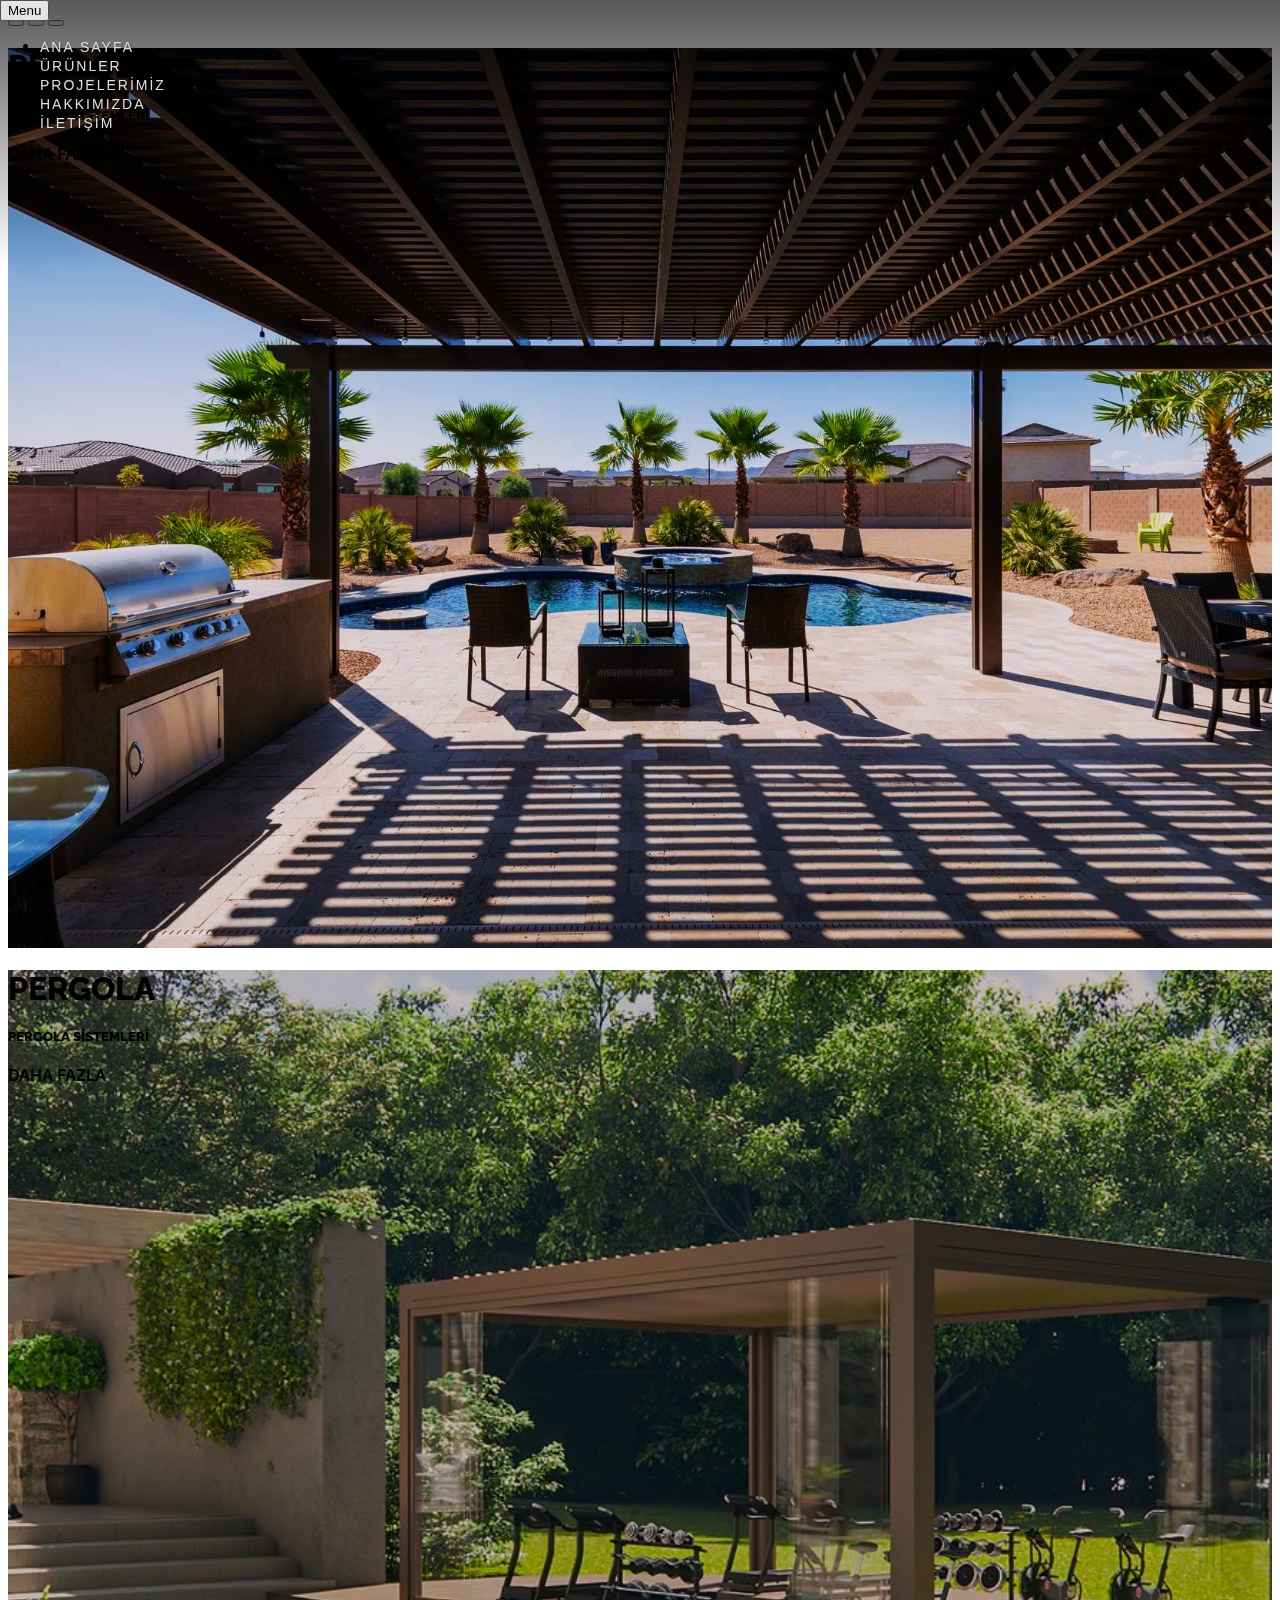
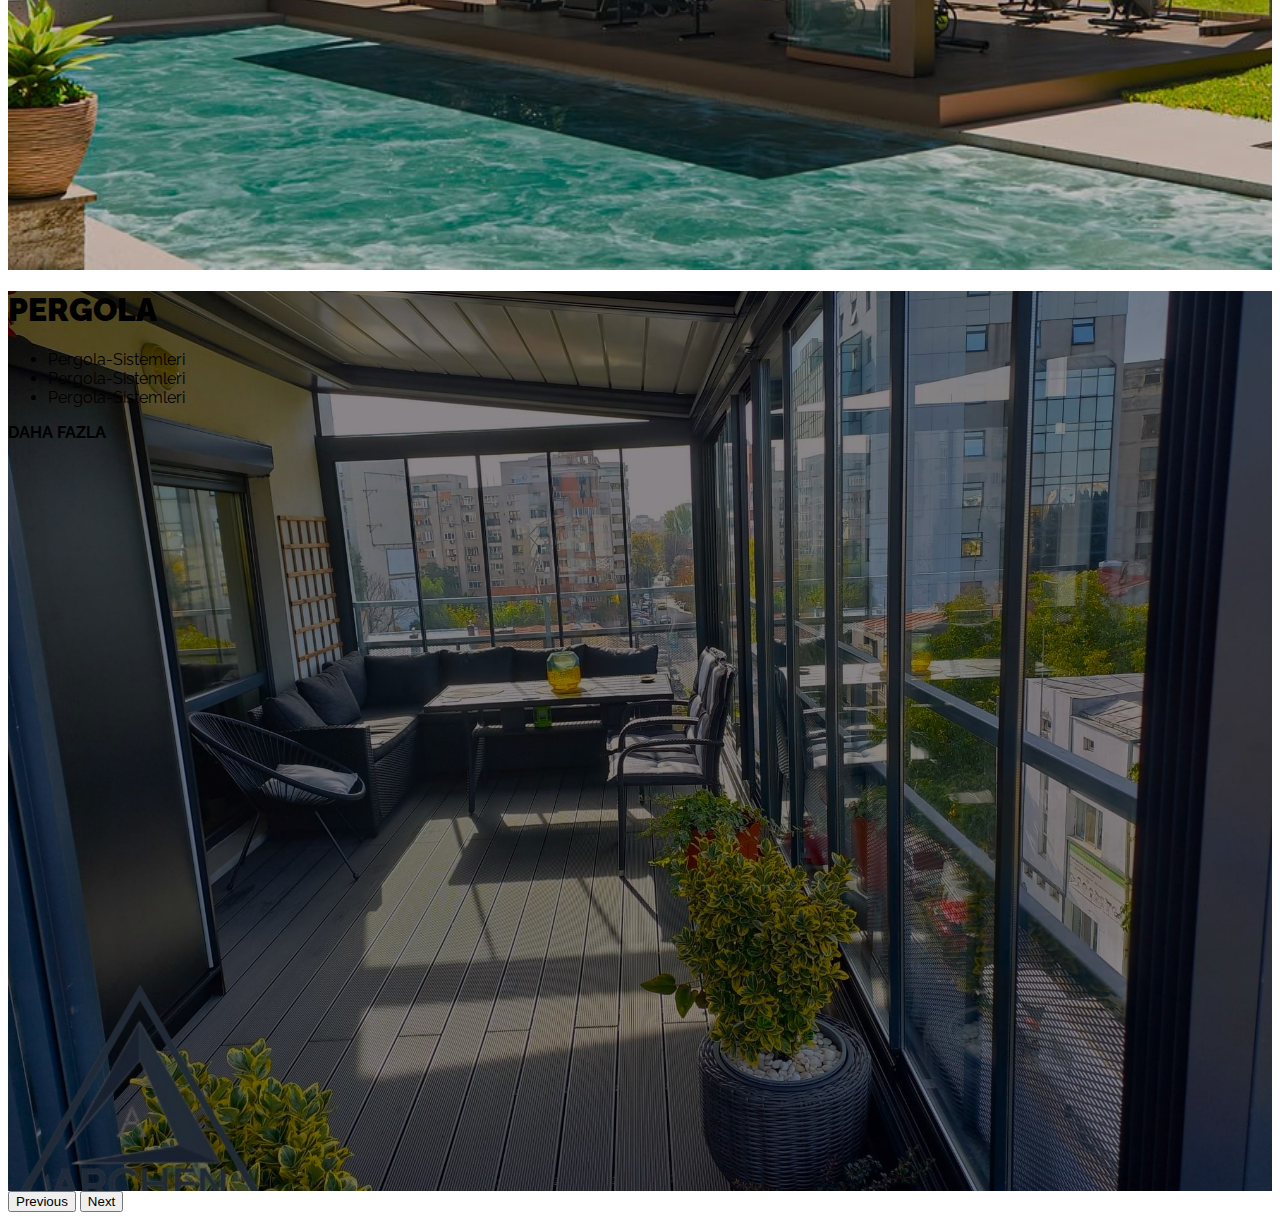
==== index.html @ e23e7782 "Add files via upload" ====
<!doctype html>
<html lang="tr">

<head>
  <meta charset="utf-8">
  <meta name="viewport" content="width=device-width, initial-scale=1">
  <title>Archen Shading</title>
  <link href="https://cdn.jsdelivr.net/npm/bootstrap@5.3.1/dist/css/bootstrap.min.css" rel="stylesheet"
    integrity="sha384-4bw+/aepP/YC94hEpVNVgiZdgIC5+VKNBQNGCHeKRQN+PtmoHDEXuppvnDJzQIu9" crossorigin="anonymous">
  <link rel="stylesheet" href="style.css">
  <link rel="preconnect" href="https://fonts.googleapis.com">
  <link rel="preconnect" href="https://fonts.gstatic.com" crossorigin>
  <link href="https://fonts.googleapis.com/css2?family=Merriweather:wght@300;700&family=Raleway:wght@300&display=swap"
    rel="stylesheet">
  <link rel="stylesheet" href="https://cdnjs.cloudflare.com/ajax/libs/font-awesome/6.4.2/css/all.min.css"
    integrity="sha512-z3gLpd7yknf1YoNbCzqRKc4qyor8gaKU1qmn+CShxbuBusANI9QpRohGBreCFkKxLhei6S9CQXFEbbKuqLg0DA=="
    crossorigin="anonymous" referrerpolicy="no-referrer" />

</head>

<body>
  <nav class="navbar fixed-top ">


    <div id="mainNavigation">
      <div class="navbar-expand-lg">
        <div class="navbar-dark text-center my-2">
          <button class="navbar-toggler w-75" type="button" data-bs-toggle="collapse"
            data-bs-target="#navbarNavDropdown" aria-controls="navbarNavDropdown" aria-expanded="false"
            aria-label="Toggle navigation">
            <span class="navbar-toggler-icon"></span> <span class="align-middle">Menu</span>
          </button>
        </div>
        <div class="text-center mt-3 collapse navbar-collapse" id="navbarNavDropdown">
          <ul class="navbar-nav mx-auto mt-3" id="navbar-nav">
            <li id="nav-item" class="nav-item">
              <a class="nav-link active text-white text-uppercase" aria-current="page" href="#">Ana Sayfa</a>
            </li>
            <li id="nav-item" class="nav-item">
              <a class="nav-link" href="urunler.html">Ürünler</a>
            </li>
            <li id="nav-item" class="nav-item">
              <a class="nav-link" href="projelerimiz.html">Projelerimiz</a>
            </li>
            <li id="nav-item" class="nav-item">
              <a class="nav-link" href="hakkimizda.html">Hakkımızda</a>
            </li>
            <li id="nav-item" class="nav-item">
              <a class="nav-link" href="iletisim.html">İletişim</a>
            </li>

          </ul>
        </div>
      </div>
    </div>
  </nav>



  <div id="carouselExampleCaptions" class="carousel slide">
    <div class="carousel-indicators">
      <button type="button" data-bs-target="#carouselExampleCaptions" data-bs-slide-to="0" class="active"
        aria-current="true" aria-label="Slide 1"></button>
      <button type="button" data-bs-target="#carouselExampleCaptions" data-bs-slide-to="1"
        aria-label="Slide 2"></button>
      <button type="button" data-bs-target="#carouselExampleCaptions" data-bs-slide-to="2"
        aria-label="Slide 3"></button>
    </div>
    <div class="carousel-inner">
      <div class="carousel-item carousel-image bg-image-1 active">
        <div class="d-flex justify-content-center align-items-center h-100">
          <div class="text-white text-center">
            <h1 class="mb-3" style="font-weight: 800;">PERGOLA</h1>
            <h5 class="mb-4" style="font-weight: 800;">PERGOLA SİSTEMLERİ</h5>
            <a class="btn btn-outline-light btn-lg m-2" href="projelerimiz.html" role="button" rel="nofollow"
              target="_blank" style="font-weight: 700;">DAHA FAZLA</a>
          </div>
        </div>
      </div>

      <div class="carousel-item carousel-image bg-image-2">
        <div class="d-flex justify-content-center align-items-center h-100">
          <div class="text-white text-center">
            <h1 class="mb-3" style="font-weight: 800;">PERGOLA</h1>
            <h5 class="mb-4" style="font-weight: 800;">PERGOLA SİSTEMLERİ</h5>
            <a class="btn btn-outline-light btn-lg m-2" href="projelerimiz.html" role="button" rel="nofollow"
              target="_blank" style="font-weight: 700;">DAHA FAZLA</a>
          </div>
        </div>
      </div>

      <div class="carousel-item carousel-image bg-image-3">
        <div class="d-flex justify-content-center align-items-center h-100">
          <div class="text-white text-center">
            <h1 class="mb-3" style="font-weight: 900;">PERGOLA</h1>
            <ul class="mb-4">
              <li>Pergola-Sistemleri</li>
              <li>Pergola-Sistemleri</li>
              <li>Pergola-Sistemleri</li>
            </ul>
            <a class="btn btn-outline-light btn-lg m-2" href="projelerimiz.html" role="button" rel="nofollow"
              target="_blank" style="font-weight: 700;">DAHA FAZLA</a>
          </div>
        </div>
      </div>
    </div>
    <button class="carousel-control-prev" type="button" data-bs-target="#carouselExampleCaptions" data-bs-slide="prev">
      <span class="carousel-control-prev-icon" aria-hidden="true"></span>
      <span class="visually-hidden">Previous</span>
    </button>
    <button class="carousel-control-next" type="button" data-bs-target="#carouselExampleCaptions" data-bs-slide="next">
      <span class="carousel-control-next-icon" aria-hidden="true"></span>
      <span class="visually-hidden">Next</span>
    </button>
  </div>
  <script src="https://cdn.jsdelivr.net/npm/bootstrap@5.3.1/dist/js/bootstrap.bundle.min.js"
    integrity="sha384-HwwvtgBNo3bZJJLYd8oVXjrBZt8cqVSpeBNS5n7C8IVInixGAoxmnlMuBnhbgrkm"
    crossorigin="anonymous"></script>
</body>

</html>
---- style.css ----
.bg-image-1 {
  background-image: url(img/laguna.jpg);

}

.bg-image-2 {
  background-image: url(img/Mossi-3-1.jpg);

}

.bg-image-3 {
  background-image: url(img/323289207_913082583026233_4779125714751707435_n.jpg);

}

.carousel-caption {

  font-weight: bolder;

}

.card>img:hover {
  opacity: 0.8;
  transition: 0.3s;
}

.iletisim-form{
  background-color: #c0c0c0;
  
}

#contact-form .form-control{

  border: 1px solid black;
  border-radius: 0;
}

.carousel-image {

  height: 100vh;
  background-position: center;
  background-repeat: no-repeat;
  background-size: cover;
}

body {
  font-family: 'Raleway', sans-serif;
  
}





.hizmet-card>a:hover {
  opacity: 0.8;
  transition: 0.5s;
}


a {
  color: #000;
}

a:link {
  text-decoration: none;
}

#mainNavigation a {
  font-family: 'Cabin', sans-serif;
  font-size: 14px;
  text-transform: uppercase;
  letter-spacing: 2px;
  text-shadow: 1px 1px 2px rgba(0, 0, 0, 0.4)
}




a.dropdown-item:hover {
  color: #03727d !important
}

#nav-item a {
  color: #dfdfdf;
}

#nav-item a:hover {
  color: #fff
}

#nav-item {
  min-width: 12vw;
}

#mainNavigation {
  position: fixed;
  top: 0;
  left: 0;
  width: 100%;
  z-index: 123;
  padding-bottom: 120px;

  background: -moz-linear-gradient(top, rgba(0, 0, 0, 0.65) 0%, rgba(0, 0, 0, 0) 100%);
  background: -webkit-linear-gradient(top, rgba(0, 0, 0, 0.65) 0%, rgba(0, 0, 0, 0) 100%);
  background: linear-gradient(to bottom, rgba(0, 0, 0, 0.65) 0%, rgba(0, 0, 0, 0) 100%);
  filter: progid:DXImageTransform.Microsoft.gradient(startColorstr='#a6000000', endColorstr='#00000000', GradientType=0);
}

#navbarNavDropdown.collapsing #navbar-nav,
#navbarNavDropdown.show #navbar-nav {
  background: #999999;
  padding: 12px;
}
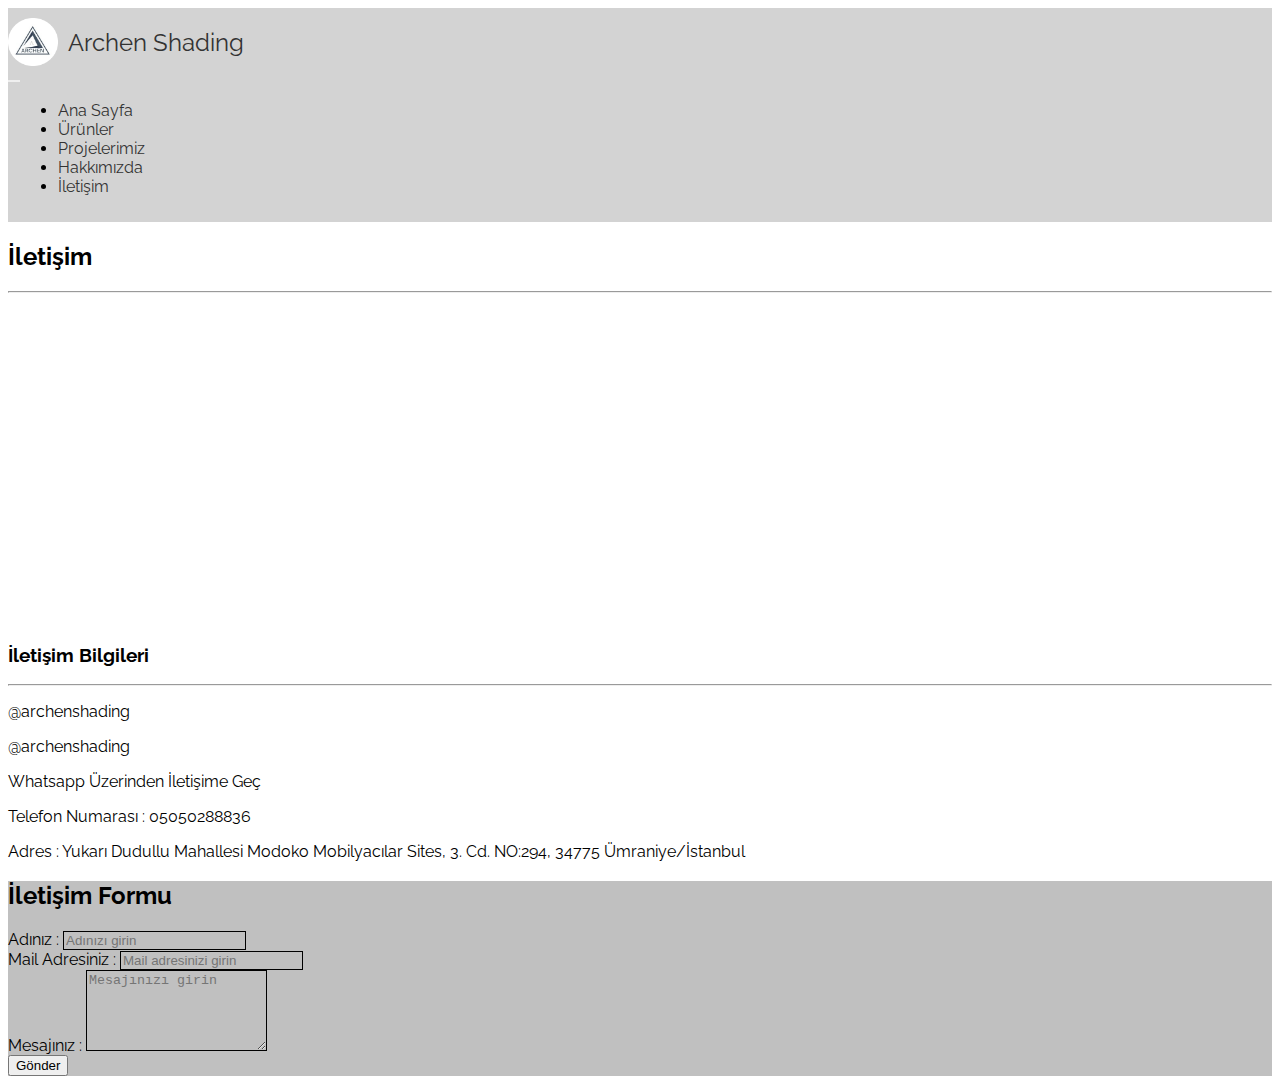
==== commit 032ebcaa: "Update index.html" ====
--- a/index.html
+++ b/index.html
@@ -1,13 +1,13 @@
-<!doctype html>
-<html lang="tr">
+<!DOCTYPE html>
+<html lang="en">
 
 <head>
-  <meta charset="utf-8">
-  <meta name="viewport" content="width=device-width, initial-scale=1">
-  <title>Archen Shading</title>
+  <meta charset="UTF-8">
+  <meta name="viewport" content="width=device-width, initial-scale=1.0">
+  <title>Archen Shading | İletişim</title>
+  <link rel="stylesheet" href="style.css">
   <link href="https://cdn.jsdelivr.net/npm/bootstrap@5.3.1/dist/css/bootstrap.min.css" rel="stylesheet"
     integrity="sha384-4bw+/aepP/YC94hEpVNVgiZdgIC5+VKNBQNGCHeKRQN+PtmoHDEXuppvnDJzQIu9" crossorigin="anonymous">
-  <link rel="stylesheet" href="style.css">
   <link rel="preconnect" href="https://fonts.googleapis.com">
   <link rel="preconnect" href="https://fonts.gstatic.com" crossorigin>
   <link href="https://fonts.googleapis.com/css2?family=Merriweather:wght@300;700&family=Raleway:wght@300&display=swap"
@@ -15,107 +15,213 @@
   <link rel="stylesheet" href="https://cdnjs.cloudflare.com/ajax/libs/font-awesome/6.4.2/css/all.min.css"
     integrity="sha512-z3gLpd7yknf1YoNbCzqRKc4qyor8gaKU1qmn+CShxbuBusANI9QpRohGBreCFkKxLhei6S9CQXFEbbKuqLg0DA=="
     crossorigin="anonymous" referrerpolicy="no-referrer" />
+  <style>
+    .navbar {
+      background-color: #d3d3d3;
+      padding: 10px 0;
+      display: flex;
+      justify-content: space-between;
+      align-items: center;
+    }
+
+    .navbar-brand {
+      color: #333;
+      font-size: 24px;
+      display: flex;
+      align-items: center;
+    }
+
+    .navbar-brand img {
+      margin-right: 10px;
+    }
+
+    .navbar-nav .nav-item {
+      margin: 0 10px;
+
+    }
+
+    .navbar-nav .nav-link {
+      color: #333;
+      position: relative;
+      transition: color 0.3s;
+      pointer-events: auto;
+
+
+    }
+
+    .navbar-nav .nav-item.dropdown:hover .dropdown-menu {
+      display: block;
+    }
+
+    .navbar-nav .nav-link::before {
+      content: "";
+      position: absolute;
+      width: 100%;
+      height: 2px;
+      bottom: -2px;
+      background-color: #d9534f;
+      transform: scaleX(0);
+      transition: transform 0.3s;
+    }
+
+    .navbar-nav .nav-link:hover::before,
+    .navbar-nav .nav-item.dropdown.show .nav-link::before {
+      transform: scaleX(1);
+    }
+
+    .navbar-toggler {
+      border: none;
+    }
+
+    .navbar-nav .nav-item.dropdown .dropdown-menu {
+      display: none;
+    }
+
+    .navbar-nav .nav-link.dropdown-toggle:hover {
+      background-color: transparent;
+    }
+
+    .navbar-nav .nav-link.dropdown-toggle:focus {
+      background-color: transparent;
+    }
+
+    a {
+      color: #000;
+    }
+  </style>
 
 </head>
 
 <body>
-  <nav class="navbar fixed-top ">
-
-
-    <div id="mainNavigation">
-      <div class="navbar-expand-lg">
-        <div class="navbar-dark text-center my-2">
-          <button class="navbar-toggler w-75" type="button" data-bs-toggle="collapse"
-            data-bs-target="#navbarNavDropdown" aria-controls="navbarNavDropdown" aria-expanded="false"
-            aria-label="Toggle navigation">
-            <span class="navbar-toggler-icon"></span> <span class="align-middle">Menu</span>
-          </button>
-        </div>
-        <div class="text-center mt-3 collapse navbar-collapse" id="navbarNavDropdown">
-          <ul class="navbar-nav mx-auto mt-3" id="navbar-nav">
-            <li id="nav-item" class="nav-item">
-              <a class="nav-link active text-white text-uppercase" aria-current="page" href="#">Ana Sayfa</a>
-            </li>
-            <li id="nav-item" class="nav-item">
-              <a class="nav-link" href="urunler.html">Ürünler</a>
-            </li>
-            <li id="nav-item" class="nav-item">
-              <a class="nav-link" href="projelerimiz.html">Projelerimiz</a>
-            </li>
-            <li id="nav-item" class="nav-item">
-              <a class="nav-link" href="hakkimizda.html">Hakkımızda</a>
-            </li>
-            <li id="nav-item" class="nav-item">
-              <a class="nav-link" href="iletisim.html">İletişim</a>
-            </li>
-
-          </ul>
-        </div>
+  <nav class="navbar navbar-expand-lg">
+    <div class="container-fluid">
+      <a class="navbar-brand" href="#">
+        <img src="img/logo.jpg" alt="" width="50" height="48" class="d-inline-block align-text-top">
+        Archen Shading
+      </a>
+      <button class="navbar-toggler" type="button" data-bs-toggle="collapse" data-bs-target="#navbarNavDropdown"
+        aria-controls="navbarNavDropdown" aria-expanded="false" aria-label="Toggle navigation">
+        <span class="navbar-toggler-icon"></span>
+      </button>
+      <div class="collapse navbar-collapse" id="navbarNavDropdown">
+        <ul class="navbar-nav">
+          <li class="nav-item">
+            <a class="nav-link active" aria-current="page" href="index.html">Ana Sayfa</a>
+          </li>
+          <li class="nav-item dropdown">
+            <a class="nav-link active dropdown-toggle" href="urunler.html" id="navbarDropdownMenuLink" role="button"
+              aria-haspopup="true" aria-expanded="false">
+              Ürünler
+            </a>
+            <div class="dropdown-menu row" aria-labelledby="navbarDropdownMenuLink">
+              <div class="col">
+                <a class="dropdown-item" href="urunler.html#one">Bioklimatik</a>
+                <a class="dropdown-item" href="urunler.html#two">Pergola</a>
+                <a class="dropdown-item" href="urunler.html#tree">Cam Tavan</a>
+                <a class="dropdown-item" href="urunler.html#four">Havuz Kapama</a>
+              </div>
+              <div class="col">
+                <a class="dropdown-item" href="urunler.html#five">Motorlu Perde Sistemleri</a>
+                <a class="dropdown-item" href="urunler.html#six">Giyotin Cam Sistemleri</a>
+                <a class="dropdown-item" href="urunler.html#seven">Cam Balkon Sistemleri</a>
+                <a class="dropdown-item" href="urunler.html#eight">Ekstra Ürünler</a>
+              </div>
+            </div>
+          </li>
+          <li class="nav-item">
+            <a class="nav-link active" href="projelerimiz.html">Projelerimiz</a>
+          </li>
+          <li class="nav-item">
+            <a class="nav-link active" href="hakkimizda.html">Hakkımızda</a>
+          </li>
+          <li class="nav-item">
+            <a class="nav-link active" href="#">İletişim</a>
+          </li>
+        </ul>
       </div>
     </div>
   </nav>
 
 
 
-  <div id="carouselExampleCaptions" class="carousel slide">
-    <div class="carousel-indicators">
-      <button type="button" data-bs-target="#carouselExampleCaptions" data-bs-slide-to="0" class="active"
-        aria-current="true" aria-label="Slide 1"></button>
-      <button type="button" data-bs-target="#carouselExampleCaptions" data-bs-slide-to="1"
-        aria-label="Slide 2"></button>
-      <button type="button" data-bs-target="#carouselExampleCaptions" data-bs-slide-to="2"
-        aria-label="Slide 3"></button>
-    </div>
-    <div class="carousel-inner">
-      <div class="carousel-item carousel-image bg-image-1 active">
-        <div class="d-flex justify-content-center align-items-center h-100">
-          <div class="text-white text-center">
-            <h1 class="mb-3" style="font-weight: 800;">PERGOLA</h1>
-            <h5 class="mb-4" style="font-weight: 800;">PERGOLA SİSTEMLERİ</h5>
-            <a class="btn btn-outline-light btn-lg m-2" href="projelerimiz.html" role="button" rel="nofollow"
-              target="_blank" style="font-weight: 700;">DAHA FAZLA</a>
-          </div>
+  <section class="p-5 text-center iletisim">
+    <div class="container">
+      <h2 class="mb-5 mt-3 font-weight-bold"><i class="fa-solid fa-address-card"></i> İletişim</h2>
+      <hr>
+
+      <div class="row">
+        <div class="col-lg-8">
+          <iframe
+            src="https://www.google.com/maps/embed?pb=!1m14!1m8!1m3!1d14425.080657115623!2d29.1597043281404!3d41.010310539800784!3m2!1i1024!2i768!4f13.1!3m3!1m2!1s0x14cacf3a0e5824cf%3A0x7228702d4fa3a42f!2zQVJDSEVOIE3EsE1BUkxJSyBEQU5JxZ5NQU5MSUsgU0FOLiBUxLBDLiBMVEQuIMWeVMSwLg!5e0!3m2!1str!2str!4v1692710205431!5m2!1str!2str"
+            width="100%" height="320" frameborder="0" style="border:0" allowfullscreen></iframe>
+        </div>
+
+
+        <div class="col">
+          <h3>İletişim Bilgileri</h3>
+
+          <hr>
+
+          <p><a href="https://www.instagram.com/archenshading/" target="_blank"><i class="fa-brands fa-instagram"></i>
+              @archenshading</a></p>
+
+          <p><a href="https://www.facebook.com/archenshading/" target="_blank"><i class="fa-brands fa-facebook"></i>
+              @archenshading</a></p>
+
+          <p><a href="https://wa.me/905050288836?text=Merhaba,%20web%20sitenizden%20ulaşıyorum%20" target="_blank"><i
+                class="fa-brands fa-whatsapp"></i> Whatsapp Üzerinden İletişime Geç</a>
+          </p>
+
+          <p><i class="fa-solid fa-phone"></i> <a href="#">Telefon Numarası : 05050288836 </a></p>
+
+          <p><i class="fa-solid fa-location-dot"></i> Adres : Yukarı Dudullu Mahallesi Modoko Mobilyacılar
+            Sites, 3.
+            Cd.
+            NO:294, 34775 Ümraniye/İstanbul
+          </p>
         </div>
       </div>
 
-      <div class="carousel-item carousel-image bg-image-2">
-        <div class="d-flex justify-content-center align-items-center h-100">
-          <div class="text-white text-center">
-            <h1 class="mb-3" style="font-weight: 800;">PERGOLA</h1>
-            <h5 class="mb-4" style="font-weight: 800;">PERGOLA SİSTEMLERİ</h5>
-            <a class="btn btn-outline-light btn-lg m-2" href="projelerimiz.html" role="button" rel="nofollow"
-              target="_blank" style="font-weight: 700;">DAHA FAZLA</a>
+
+    </div>
+
+  </section>
+  <section class="text-center iletisim-form mt-2">
+    <div class="container ml-5 d-flex justify-content-center align-items-center h-100">
+      <div class="col-lg-6 p-3">
+        <h2 class="mt-3 font-weight-bold">İletişim Formu</h2>
+        <form id="contact-form">
+          <div class="mb-3">
+            <label for="name" class="form-label">Adınız : </label>
+            <input type="text" class="form-control" id="name" name="from_name" placeholder="Adınızı girin"
+              style="background-color: #c0c0c0;">
           </div>
-        </div>
-      </div>
-
-      <div class="carousel-item carousel-image bg-image-3">
-        <div class="d-flex justify-content-center align-items-center h-100">
-          <div class="text-white text-center">
-            <h1 class="mb-3" style="font-weight: 900;">PERGOLA</h1>
-            <ul class="mb-4">
-              <li>Pergola-Sistemleri</li>
-              <li>Pergola-Sistemleri</li>
-              <li>Pergola-Sistemleri</li>
-            </ul>
-            <a class="btn btn-outline-light btn-lg m-2" href="projelerimiz.html" role="button" rel="nofollow"
-              target="_blank" style="font-weight: 700;">DAHA FAZLA</a>
+          <div class="mb-3">
+            <label for="email" class="form-label">Mail Adresiniz :</label>
+            <input type="email" class="form-control" id="email" name="from_email" placeholder="Mail adresinizi girin"
+              style="background-color: #c0c0c0;">
           </div>
-        </div>
+          <div class="mb-3">
+            <label for="message" class="form-label">Mesajınız : </label>
+            <textarea class="form-control" id="message" name="message" rows="5" placeholder="Mesajınızı girin"
+              style="background-color: #c0c0c0;"></textarea>
+          </div>
+          <button class="btn btn-dark" type="submit">Gönder</button>
+        </form>
       </div>
     </div>
-    <button class="carousel-control-prev" type="button" data-bs-target="#carouselExampleCaptions" data-bs-slide="prev">
-      <span class="carousel-control-prev-icon" aria-hidden="true"></span>
-      <span class="visually-hidden">Previous</span>
-    </button>
-    <button class="carousel-control-next" type="button" data-bs-target="#carouselExampleCaptions" data-bs-slide="next">
-      <span class="carousel-control-next-icon" aria-hidden="true"></span>
-      <span class="visually-hidden">Next</span>
-    </button>
-  </div>
+  </section>
+
+  <script src="https://cdn.emailjs.com/dist/email.min.js"></script>
+  <script src="index.js"></script>
+
+
+
+
   <script src="https://cdn.jsdelivr.net/npm/bootstrap@5.3.1/dist/js/bootstrap.bundle.min.js"
-    integrity="sha384-HwwvtgBNo3bZJJLYd8oVXjrBZt8cqVSpeBNS5n7C8IVInixGAoxmnlMuBnhbgrkm"
-    crossorigin="anonymous"></script>
+    integrity="sha384-HwwvtgBNo3bZJJLYd8oVXjrBZt8cqVSpeBNS5n7C8IVInixGAoxmnlMuBnhbgrkm" crossorigin="anonymous">
+    </script>
+
 </body>
 
-</html>+</html>
--- a/style.css
+++ b/style.css
@@ -12,6 +12,8 @@
   background-image: url(img/323289207_913082583026233_4779125714751707435_n.jpg);
 
 }
+
+ 
 
 .carousel-caption {
 
@@ -111,4 +113,4 @@
 #navbarNavDropdown.show #navbar-nav {
   background: #999999;
   padding: 12px;
-}+}
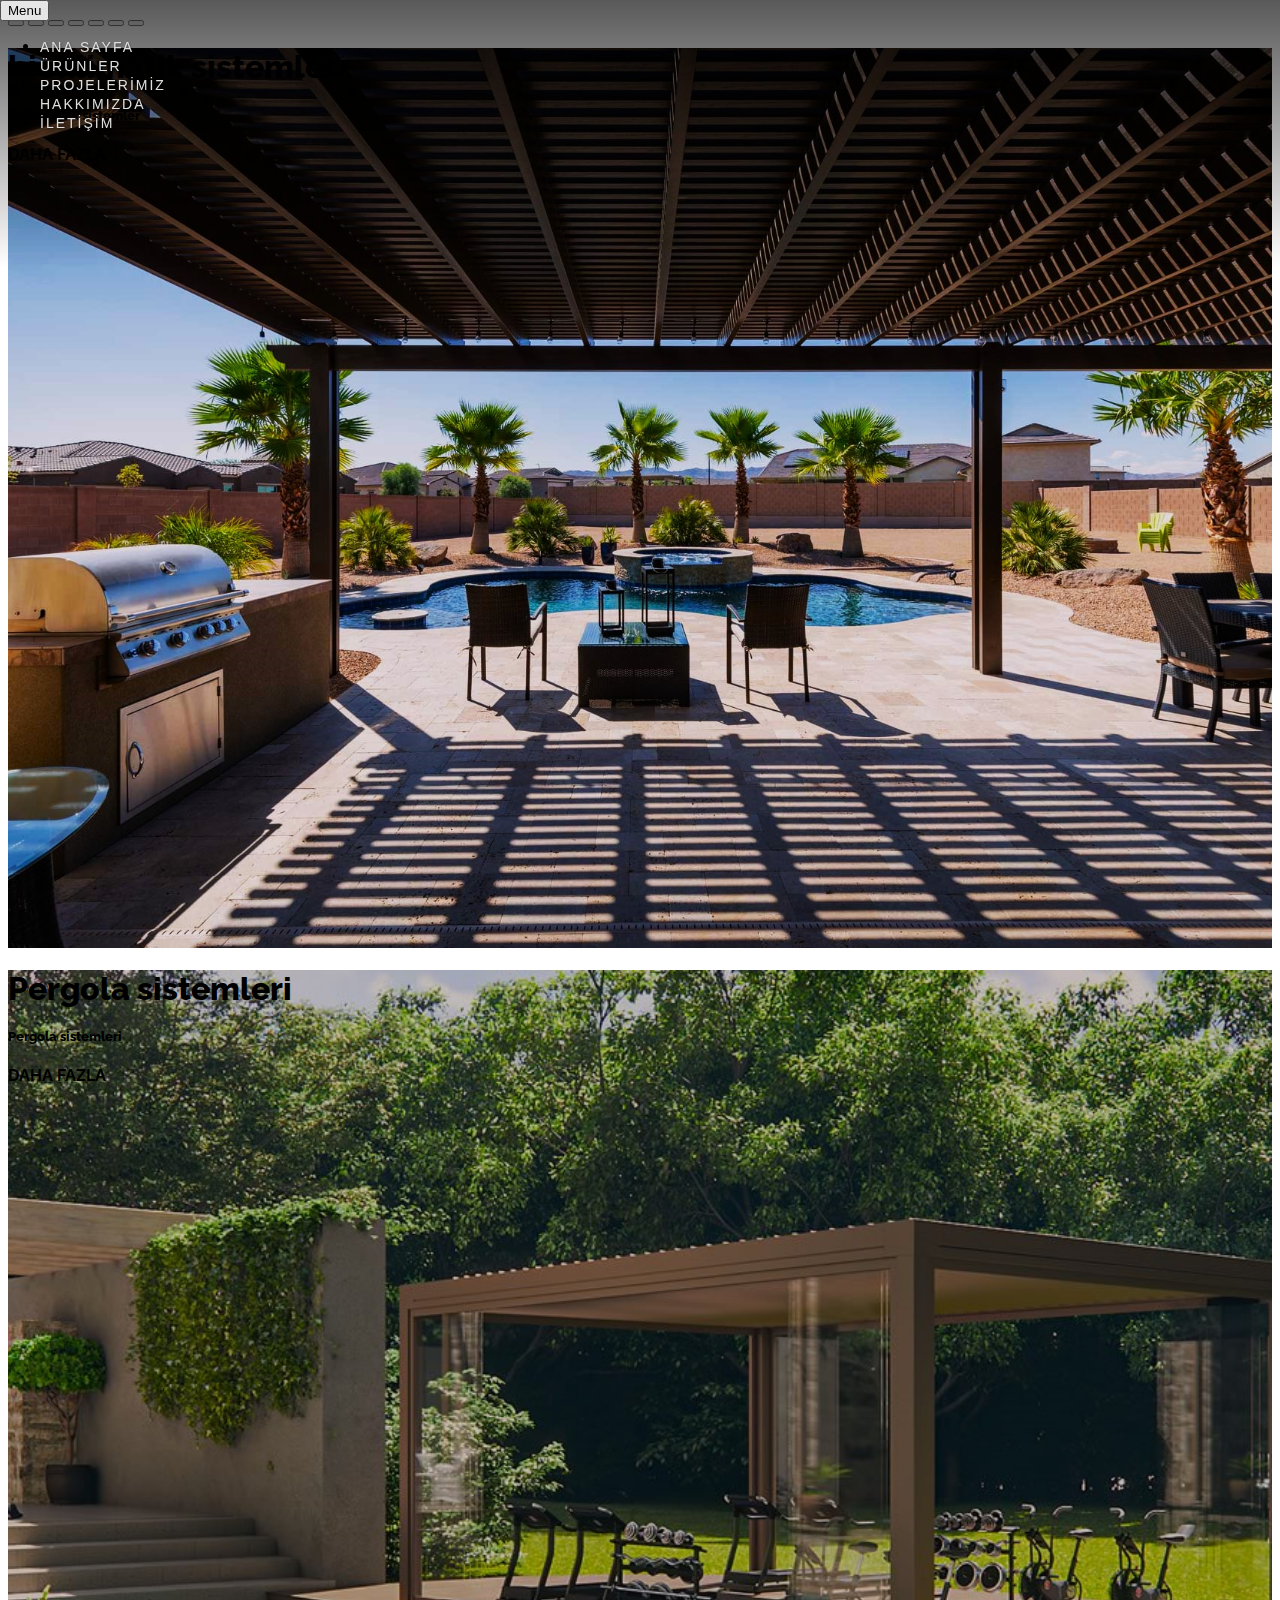
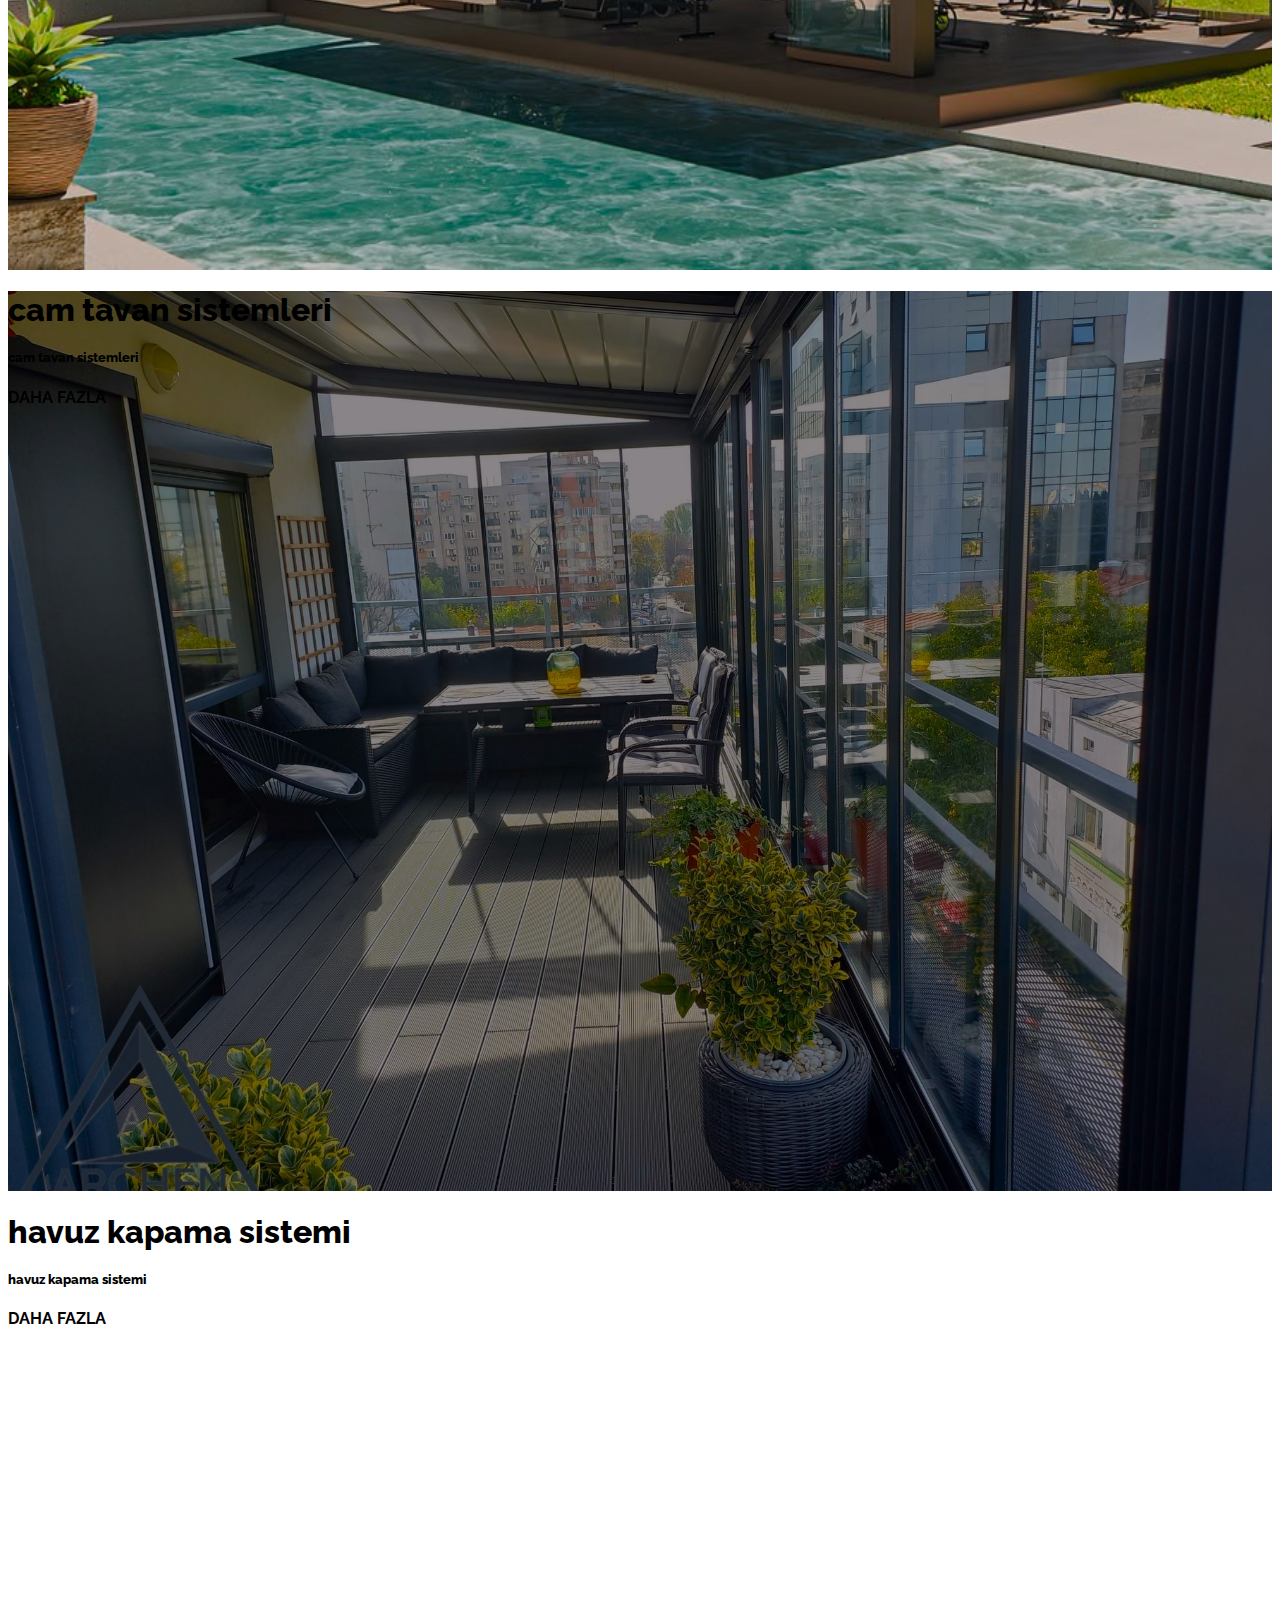
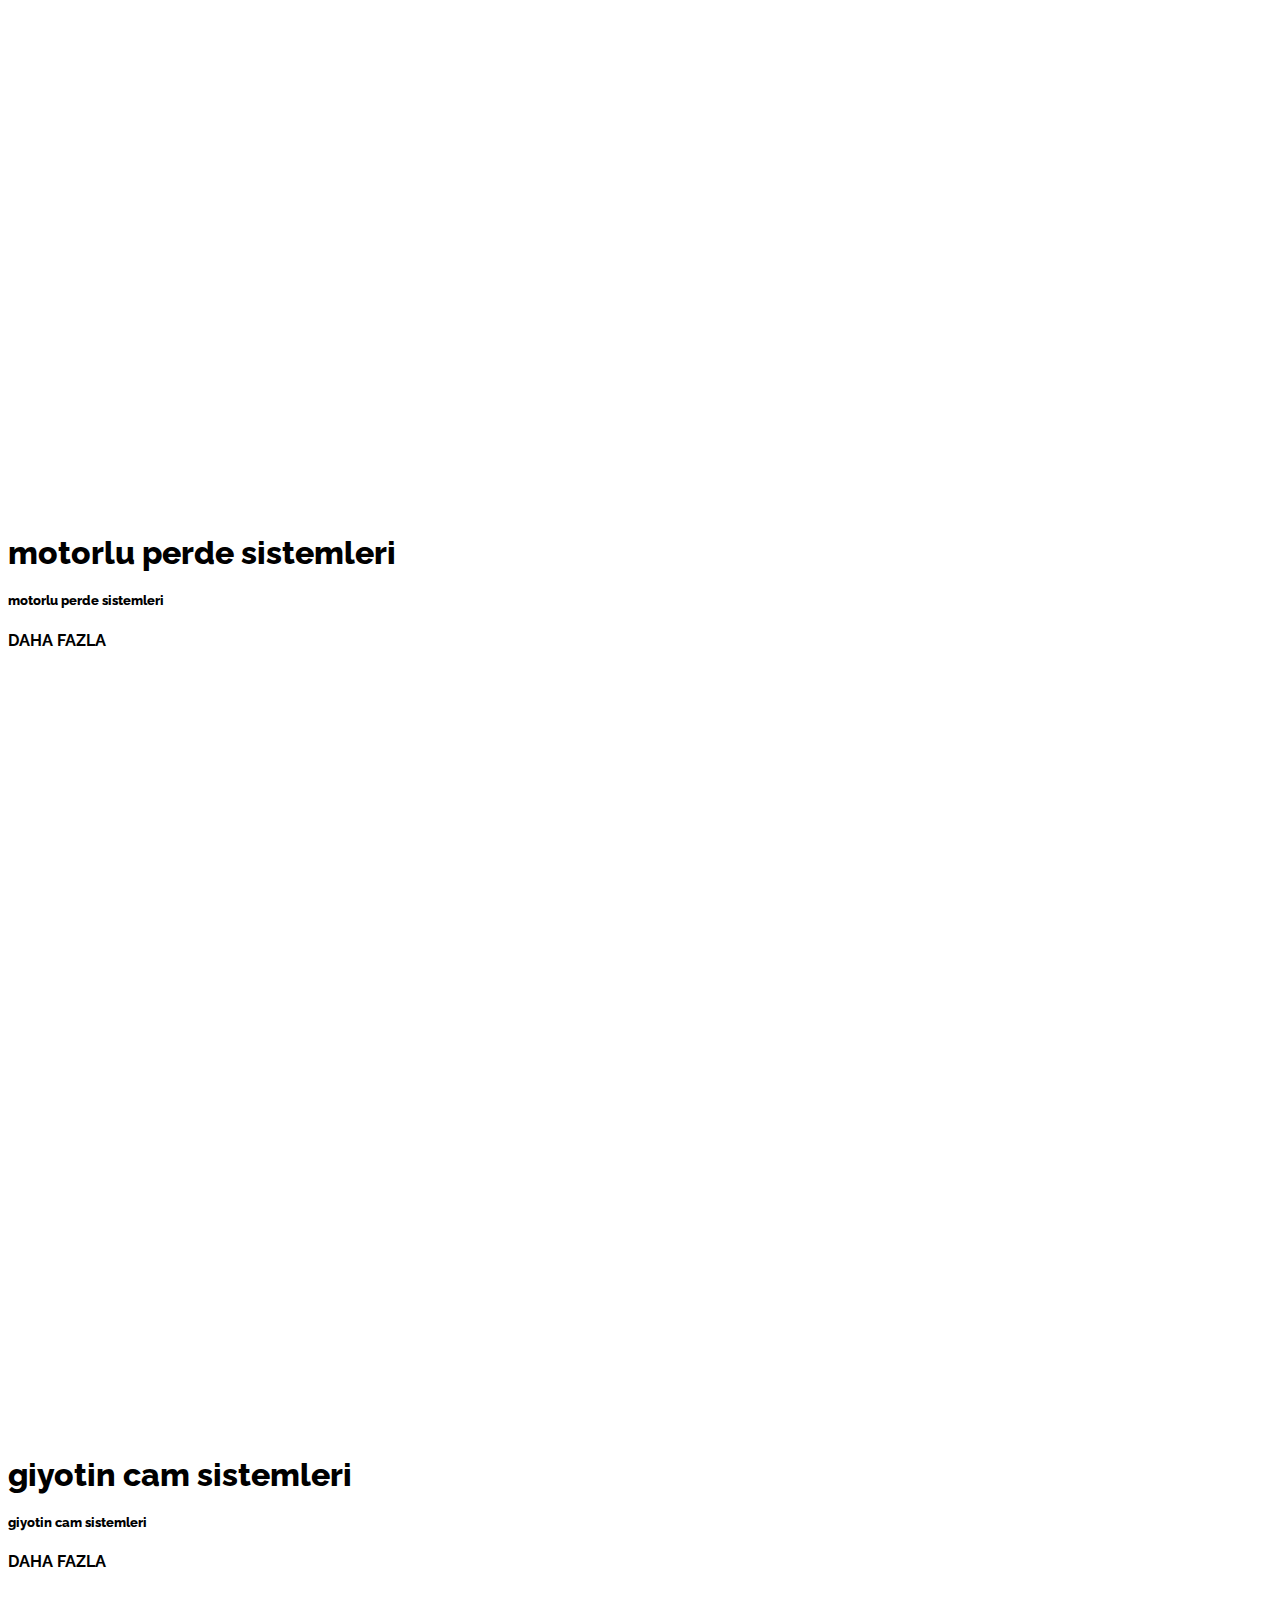
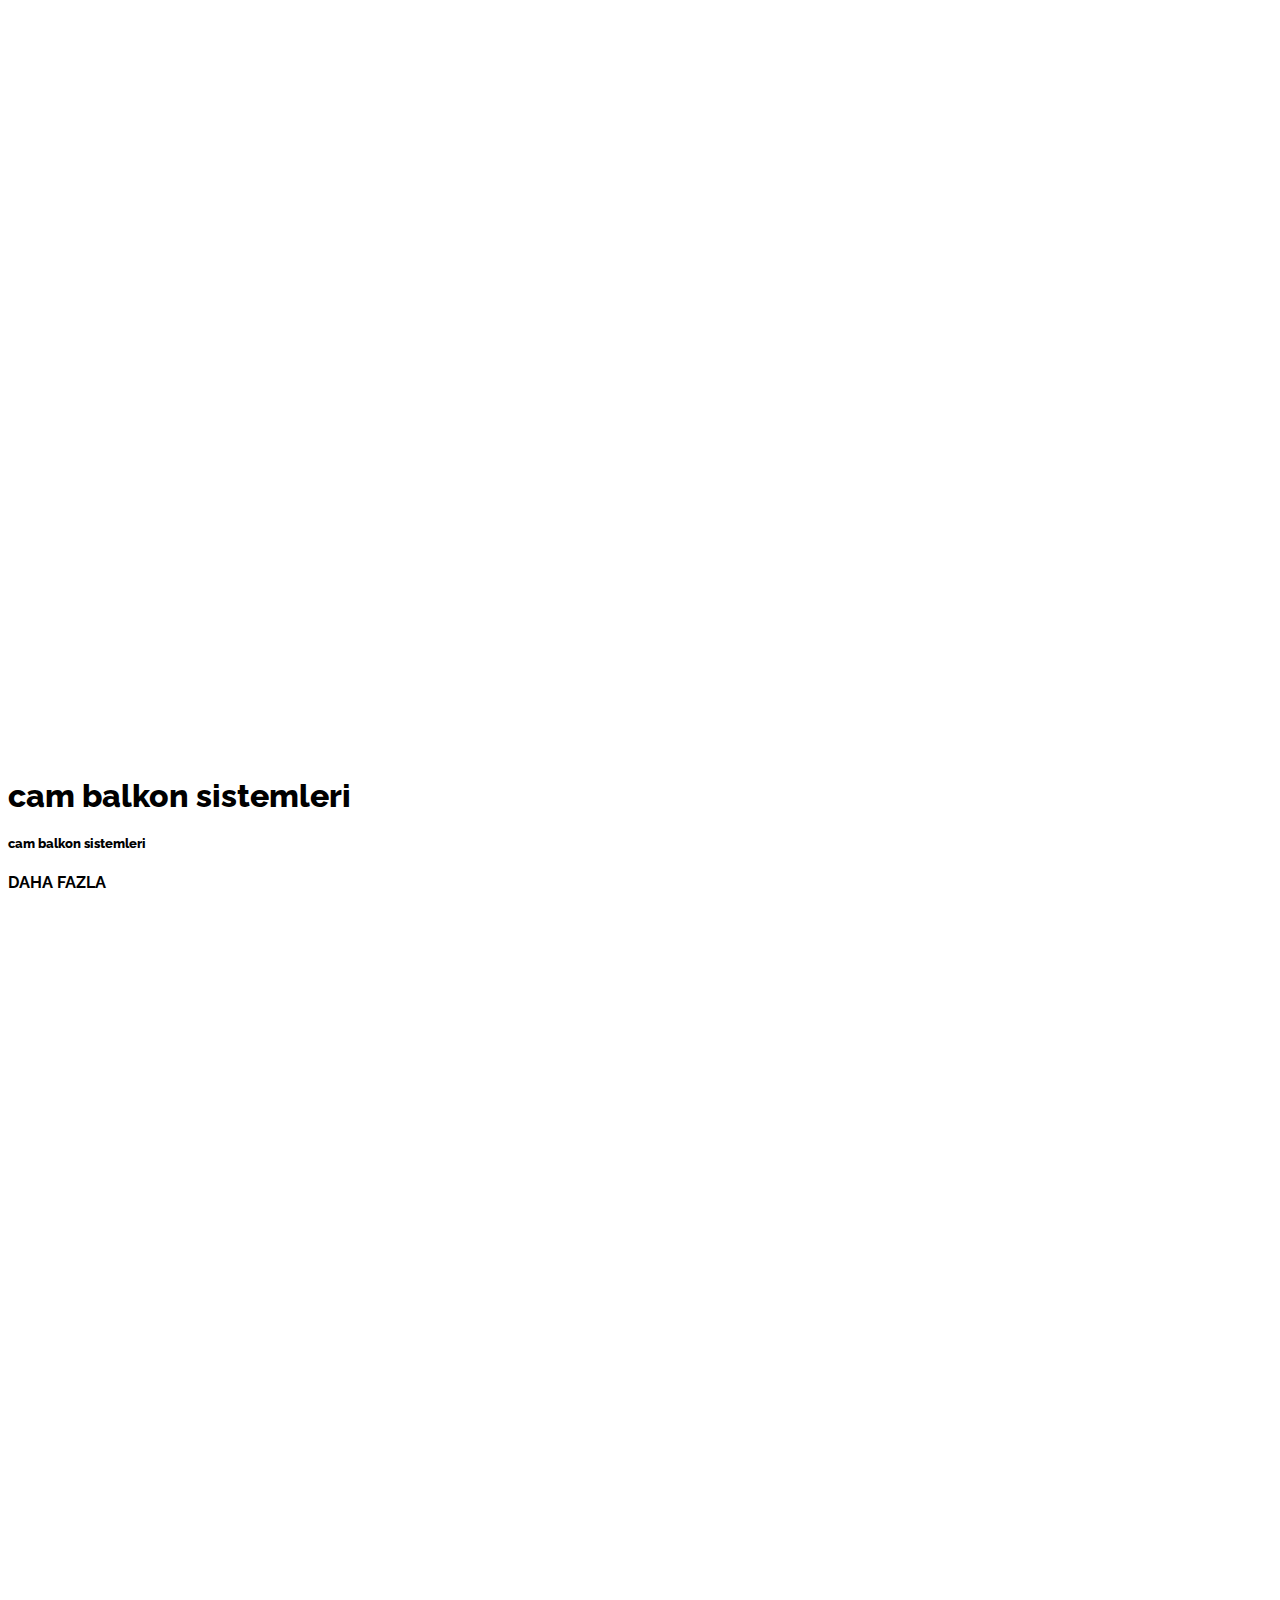
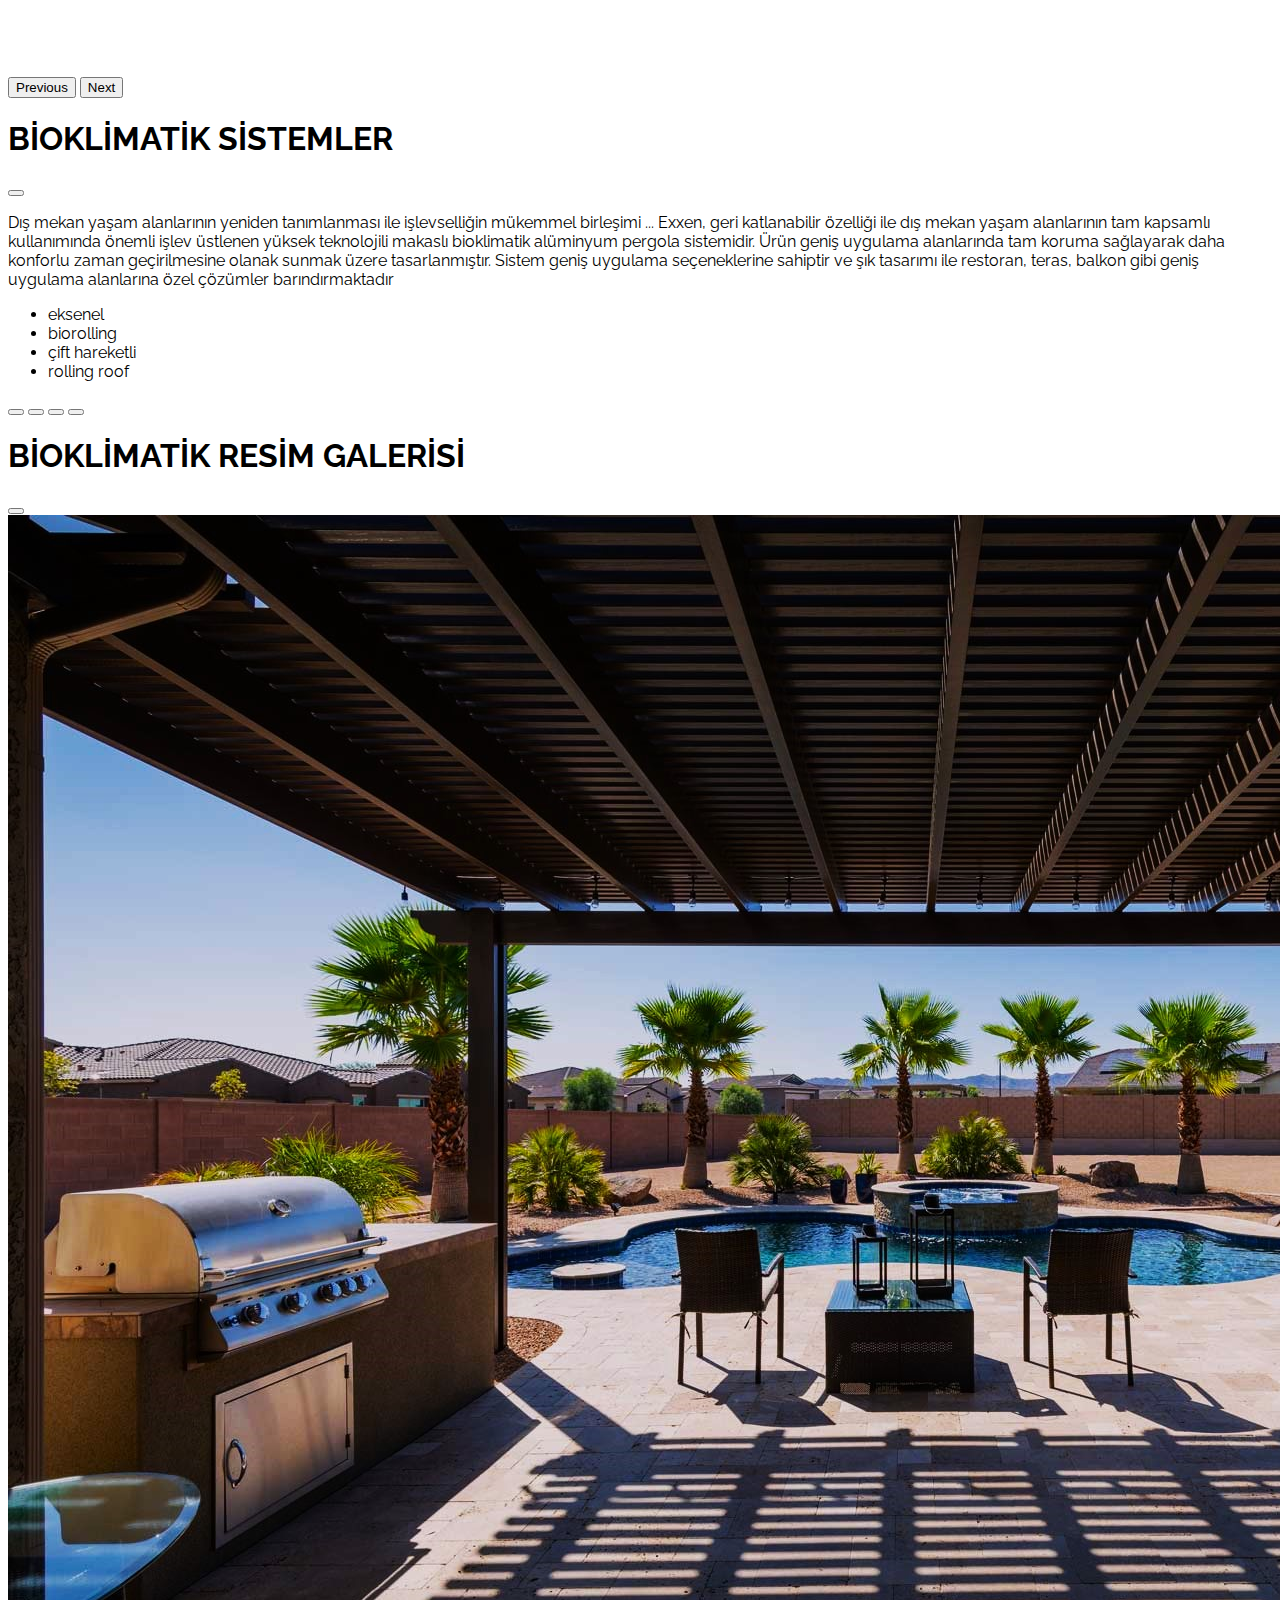
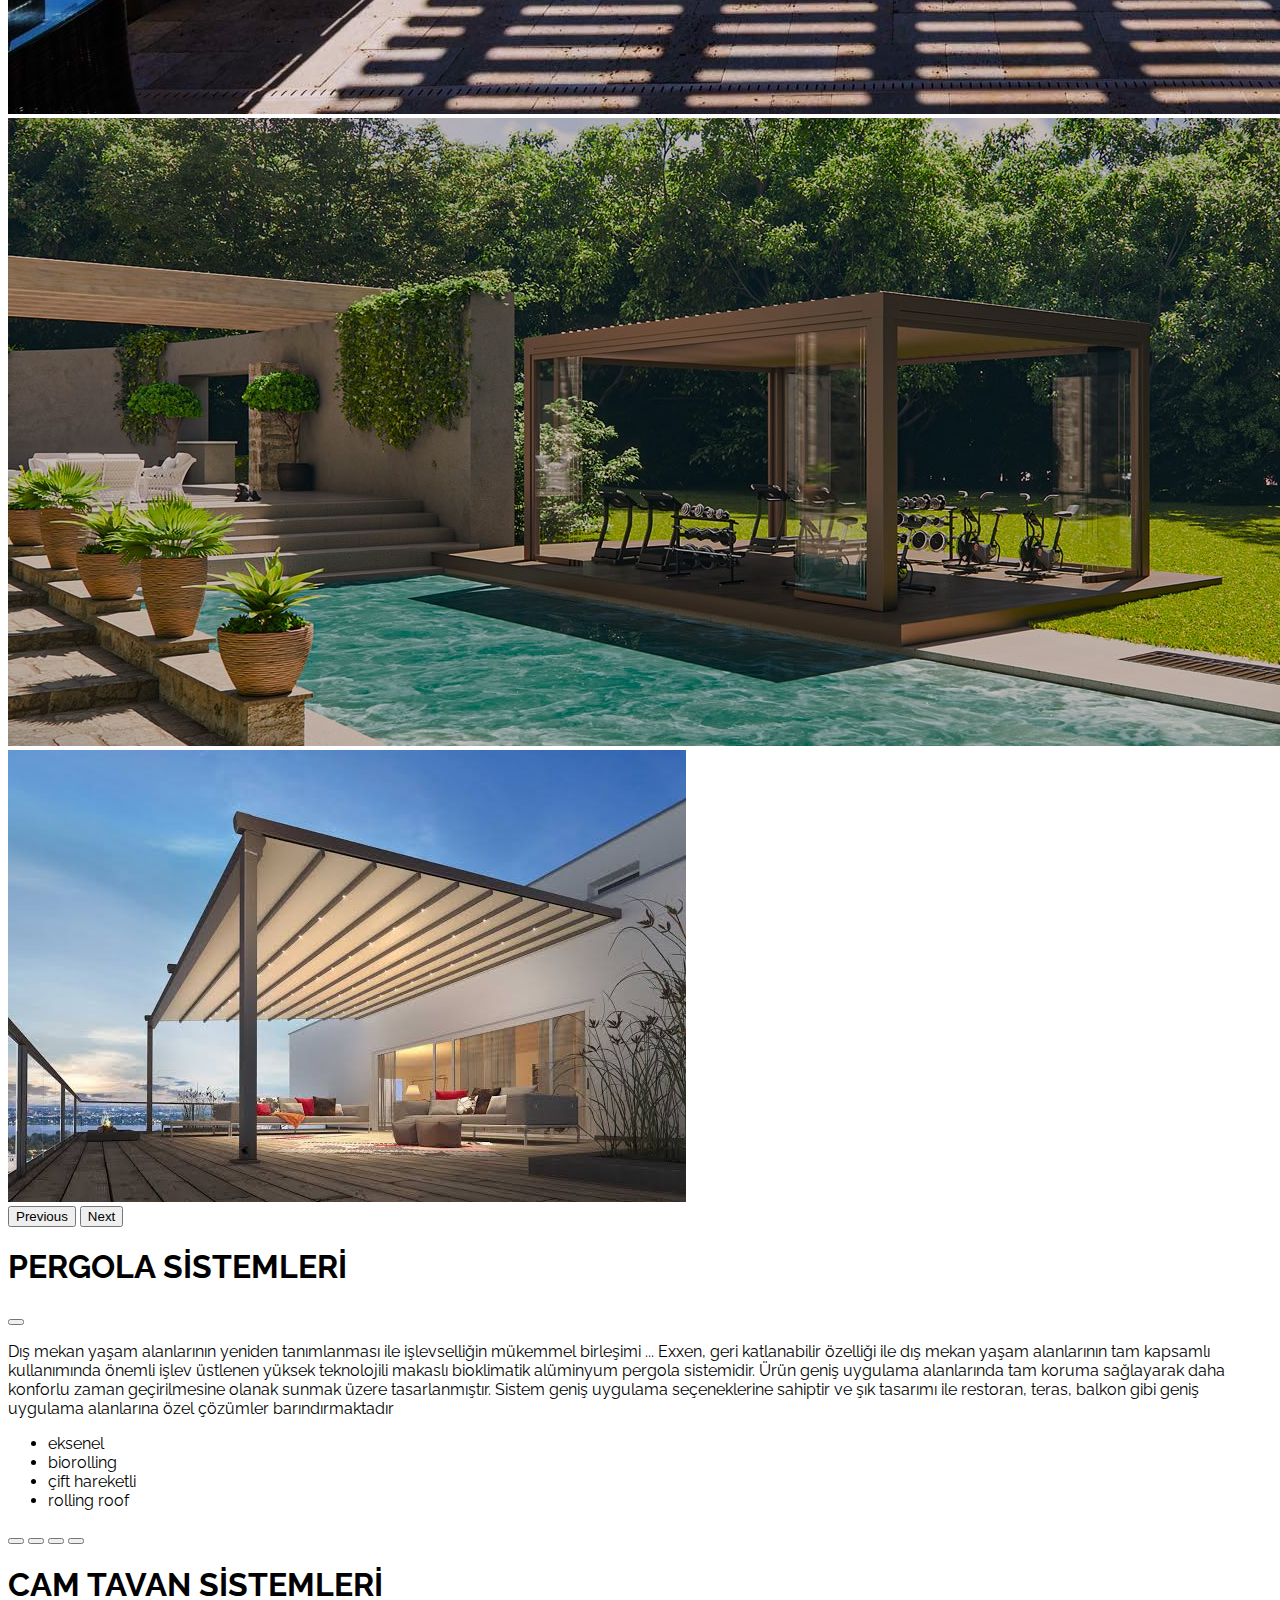
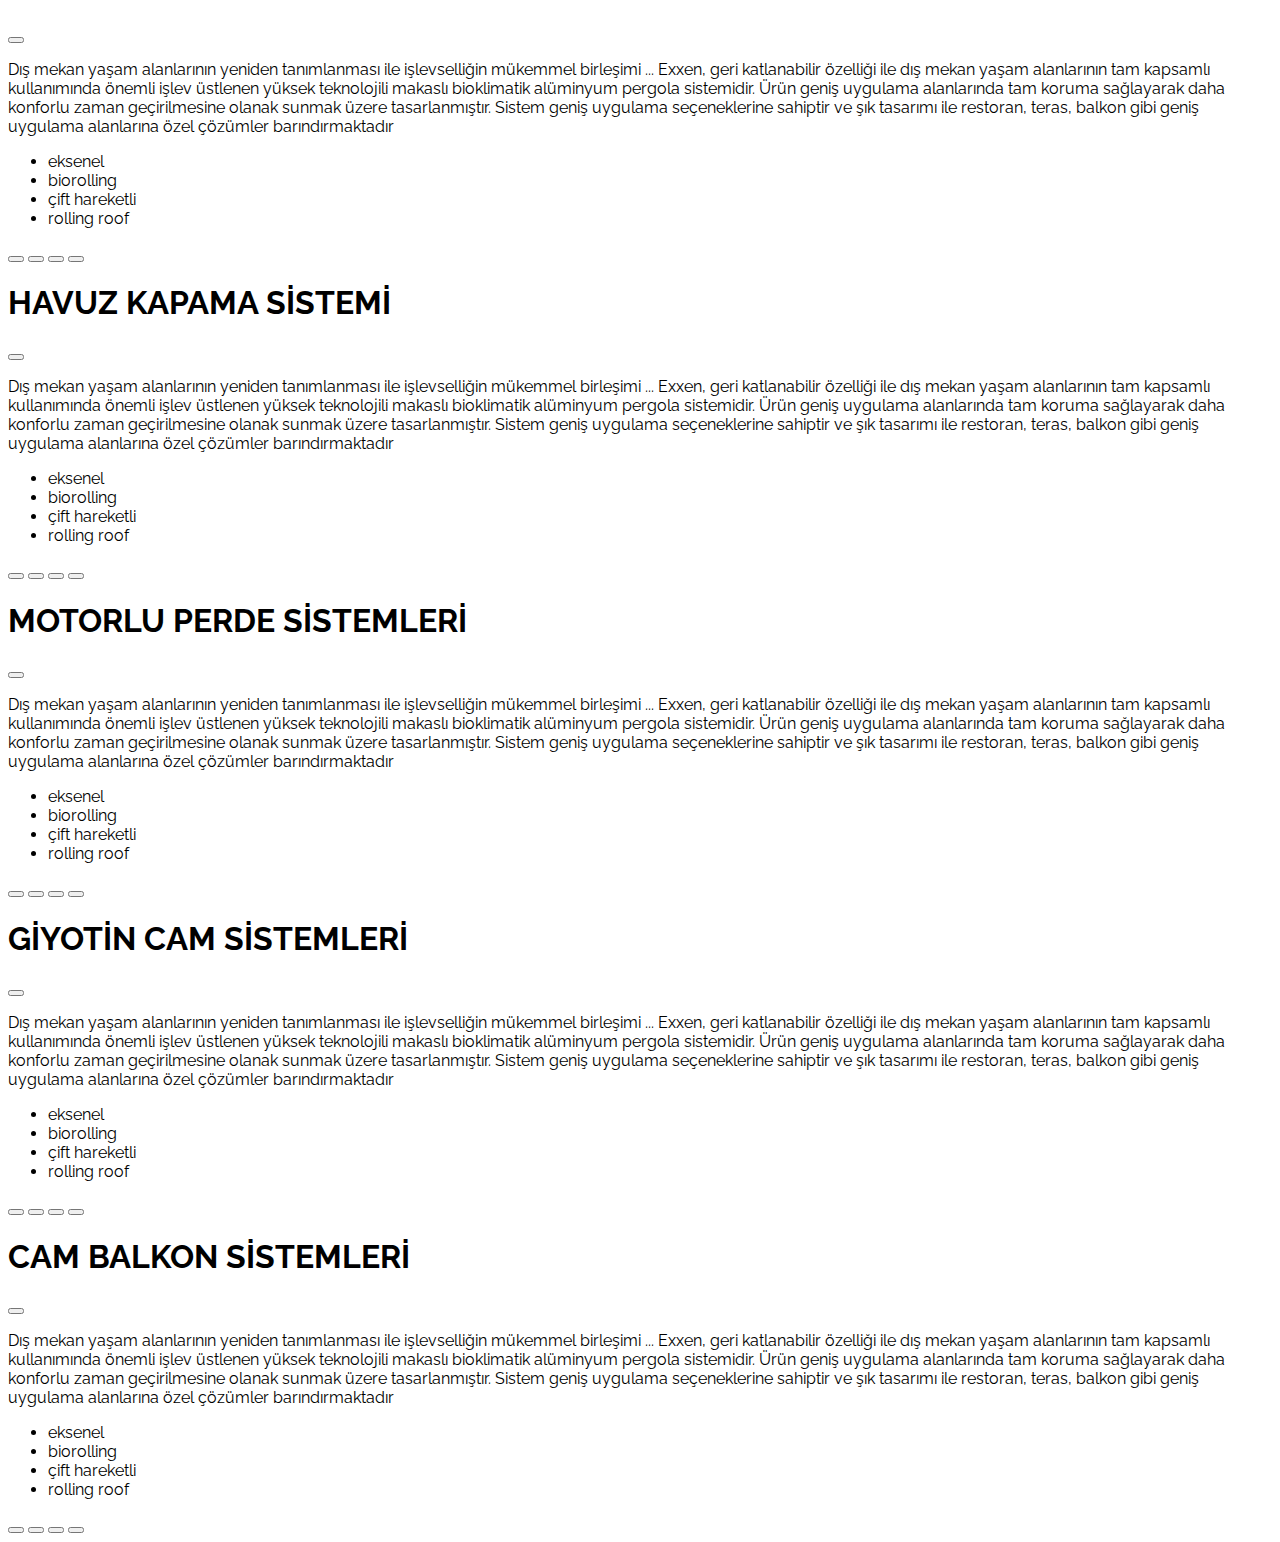
==== commit ac0a500b: "Update index.html" ====
--- a/index.html
+++ b/index.html
@@ -1,227 +1,535 @@
 <!DOCTYPE html>
-<html lang="en">
+<html lang="tr">
 
 <head>
-  <meta charset="UTF-8">
-  <meta name="viewport" content="width=device-width, initial-scale=1.0">
-  <title>Archen Shading | İletişim</title>
-  <link rel="stylesheet" href="style.css">
+  <meta charset="utf-8" />
+  <meta name="viewport" content="width=device-width, initial-scale=1" />
+  <title>Archen Shading</title>
   <link href="https://cdn.jsdelivr.net/npm/bootstrap@5.3.1/dist/css/bootstrap.min.css" rel="stylesheet"
-    integrity="sha384-4bw+/aepP/YC94hEpVNVgiZdgIC5+VKNBQNGCHeKRQN+PtmoHDEXuppvnDJzQIu9" crossorigin="anonymous">
-  <link rel="preconnect" href="https://fonts.googleapis.com">
-  <link rel="preconnect" href="https://fonts.gstatic.com" crossorigin>
+    integrity="sha384-4bw+/aepP/YC94hEpVNVgiZdgIC5+VKNBQNGCHeKRQN+PtmoHDEXuppvnDJzQIu9" crossorigin="anonymous" />
+  <link rel="stylesheet" href="style.css" />
+  <link rel="preconnect" href="https://fonts.googleapis.com" />
+  <link rel="preconnect" href="https://fonts.gstatic.com" crossorigin />
   <link href="https://fonts.googleapis.com/css2?family=Merriweather:wght@300;700&family=Raleway:wght@300&display=swap"
-    rel="stylesheet">
+    rel="stylesheet" />
   <link rel="stylesheet" href="https://cdnjs.cloudflare.com/ajax/libs/font-awesome/6.4.2/css/all.min.css"
     integrity="sha512-z3gLpd7yknf1YoNbCzqRKc4qyor8gaKU1qmn+CShxbuBusANI9QpRohGBreCFkKxLhei6S9CQXFEbbKuqLg0DA=="
     crossorigin="anonymous" referrerpolicy="no-referrer" />
-  <style>
-    .navbar {
-      background-color: #d3d3d3;
-      padding: 10px 0;
-      display: flex;
-      justify-content: space-between;
-      align-items: center;
-    }
-
-    .navbar-brand {
-      color: #333;
-      font-size: 24px;
-      display: flex;
-      align-items: center;
-    }
-
-    .navbar-brand img {
-      margin-right: 10px;
-    }
-
-    .navbar-nav .nav-item {
-      margin: 0 10px;
-
-    }
-
-    .navbar-nav .nav-link {
-      color: #333;
-      position: relative;
-      transition: color 0.3s;
-      pointer-events: auto;
-
-
-    }
-
-    .navbar-nav .nav-item.dropdown:hover .dropdown-menu {
-      display: block;
-    }
-
-    .navbar-nav .nav-link::before {
-      content: "";
-      position: absolute;
-      width: 100%;
-      height: 2px;
-      bottom: -2px;
-      background-color: #d9534f;
-      transform: scaleX(0);
-      transition: transform 0.3s;
-    }
-
-    .navbar-nav .nav-link:hover::before,
-    .navbar-nav .nav-item.dropdown.show .nav-link::before {
-      transform: scaleX(1);
-    }
-
-    .navbar-toggler {
-      border: none;
-    }
-
-    .navbar-nav .nav-item.dropdown .dropdown-menu {
-      display: none;
-    }
-
-    .navbar-nav .nav-link.dropdown-toggle:hover {
-      background-color: transparent;
-    }
-
-    .navbar-nav .nav-link.dropdown-toggle:focus {
-      background-color: transparent;
-    }
-
-    a {
-      color: #000;
-    }
-  </style>
-
 </head>
 
 <body>
-  <nav class="navbar navbar-expand-lg">
-    <div class="container-fluid">
-      <a class="navbar-brand" href="#">
-        <img src="img/logo.jpg" alt="" width="50" height="48" class="d-inline-block align-text-top">
-        Archen Shading
-      </a>
-      <button class="navbar-toggler" type="button" data-bs-toggle="collapse" data-bs-target="#navbarNavDropdown"
-        aria-controls="navbarNavDropdown" aria-expanded="false" aria-label="Toggle navigation">
-        <span class="navbar-toggler-icon"></span>
-      </button>
-      <div class="collapse navbar-collapse" id="navbarNavDropdown">
-        <ul class="navbar-nav">
-          <li class="nav-item">
-            <a class="nav-link active" aria-current="page" href="index.html">Ana Sayfa</a>
-          </li>
-          <li class="nav-item dropdown">
-            <a class="nav-link active dropdown-toggle" href="urunler.html" id="navbarDropdownMenuLink" role="button"
-              aria-haspopup="true" aria-expanded="false">
-              Ürünler
-            </a>
-            <div class="dropdown-menu row" aria-labelledby="navbarDropdownMenuLink">
-              <div class="col">
-                <a class="dropdown-item" href="urunler.html#one">Bioklimatik</a>
-                <a class="dropdown-item" href="urunler.html#two">Pergola</a>
-                <a class="dropdown-item" href="urunler.html#tree">Cam Tavan</a>
-                <a class="dropdown-item" href="urunler.html#four">Havuz Kapama</a>
+  <nav class="navbar fixed-top">
+    <div id="mainNavigation">
+      <div class="navbar-expand-lg">
+        <div class="navbar-dark text-center my-2">
+          <button class="navbar-toggler w-75" type="button" data-bs-toggle="collapse"
+            data-bs-target="#navbarNavDropdown" aria-controls="navbarNavDropdown" aria-expanded="false"
+            aria-label="Toggle navigation">
+            <span class="navbar-toggler-icon"></span>
+            <span class="align-middle">Menu</span>
+          </button>
+        </div>
+        <div class="text-center mt-3 collapse navbar-collapse" id="navbarNavDropdown">
+          <ul class="navbar-nav mx-auto mt-3" id="navbar-nav">
+            <li id="nav-item" class="nav-item">
+              <a class="nav-link active text-white text-uppercase" aria-current="page" href="#">Ana Sayfa</a>
+            </li>
+            <li id="nav-item" class="nav-item">
+              <a class="nav-link" href="urunler.html">Ürünler</a>
+            </li>
+            <li id="nav-item" class="nav-item">
+              <a class="nav-link" href="projelerimiz.html">Projelerimiz</a>
+            </li>
+            <li id="nav-item" class="nav-item">
+              <a class="nav-link" href="hakkimizda.html">Hakkımızda</a>
+            </li>
+            <li id="nav-item" class="nav-item">
+              <a class="nav-link" href="iletisim.html">İletişim</a>
+            </li>
+          </ul>
+        </div>
+      </div>
+    </div>
+  </nav>
+
+  <div id="carouselExampleCaptions" class="carousel slide">
+    <div class="carousel-indicators">
+      <button type="button" data-bs-target="#carouselExampleCaptions" data-bs-slide-to="0" class="active"
+        aria-current="true" aria-label="Slide 1"></button>
+      <button type="button" data-bs-target="#carouselExampleCaptions" data-bs-slide-to="1"
+        aria-label="Slide 2"></button>
+      <button type="button" data-bs-target="#carouselExampleCaptions" data-bs-slide-to="2"
+        aria-label="Slide 3"></button>
+      <button type="button" data-bs-target="#carouselExampleCaptions" data-bs-slide-to="3"
+        aria-label="Slide 4"></button>
+      <button type="button" data-bs-target="#carouselExampleCaptions" data-bs-slide-to="4"
+        aria-label="Slide 5"></button>
+      <button type="button" data-bs-target="#carouselExampleCaptions" data-bs-slide-to="5"
+        aria-label="Slide 6"></button>
+      <button type="button" data-bs-target="#carouselExampleCaptions" data-bs-slide-to="6"
+        aria-label="Slide 7"></button>
+    </div>
+    <div class="carousel-inner">
+      <div class="carousel-item carousel-image bg-image-1 active">
+        <div class="d-flex justify-content-center align-items-center h-100">
+          <div class="text-white text-center">
+            <h1 class="mb-3 text-uppercase" style="font-weight: 800">
+              bioklimatik sistemler
+            </h1>
+            <h5 class="mb-4 text-uppercase" style="font-weight: 800">
+              bioklimatik sistemler
+            </h5>
+            <a class="btn btn-outline-light btn-lg m-2" role="button" rel="nofollow" target="_blank"
+              style="font-weight: 700" data-bs-toggle="modal" data-bs-target="#exampleModal1" type="button">DAHA
+              FAZLA</a>
+          </div>
+        </div>
+      </div>
+
+      <div class="carousel-item carousel-image bg-image-2">
+        <div class="d-flex justify-content-center align-items-center h-100">
+          <div class="text-white text-center">
+            <h1 class="mb-3 text-uppercase" style="font-weight: 800">
+              Pergola sistemleri
+            </h1>
+            <h5 class="mb-4 text-uppercase" style="font-weight: 800">
+              Pergola sistemleri
+            </h5>
+            <a class="btn btn-outline-light btn-lg m-2" role="button" rel="nofollow" target="_blank"
+              style="font-weight: 700" data-bs-toggle="modal" data-bs-target="#exampleModal2" type="button">DAHA
+              FAZLA</a>
+          </div>
+        </div>
+      </div>
+      <div class="carousel-item carousel-image bg-image-3">
+        <div class="d-flex justify-content-center align-items-center h-100">
+          <div class="text-white text-center">
+            <h1 class="mb-3 text-uppercase" style="font-weight: 800">
+              cam tavan sistemleri
+            </h1>
+            <h5 class="mb-4 text-uppercase" style="font-weight: 800">
+              cam tavan sistemleri
+            </h5>
+            <a class="btn btn-outline-light btn-lg m-2" role="button" rel="nofollow" target="_blank"
+              style="font-weight: 700" data-bs-toggle="modal" data-bs-target="#exampleModal3" type="button">DAHA
+              FAZLA</a>
+          </div>
+        </div>
+      </div>
+      <div class="carousel-item carousel-image bg-image-4">
+        <div class="d-flex justify-content-center align-items-center h-100">
+          <div class="text-white text-center">
+            <h1 class="mb-3 text-uppercase" style="font-weight: 800">
+              havuz kapama sistemi
+            </h1>
+            <h5 class="mb-4 text-uppercase" style="font-weight: 800">
+              havuz kapama sistemi
+            </h5>
+            <a class="btn btn-outline-light btn-lg m-2" role="button" rel="nofollow" target="_blank"
+              style="font-weight: 700" data-bs-toggle="modal" data-bs-target="#exampleModal4" type="button">DAHA
+              FAZLA</a>
+          </div>
+        </div>
+      </div>
+      <div class="carousel-item carousel-image bg-image-5">
+        <div class="d-flex justify-content-center align-items-center h-100">
+          <div class="text-white text-center">
+            <h1 class="mb-3 text-uppercase" style="font-weight: 800">
+              motorlu perde sistemleri
+            </h1>
+            <h5 class="mb-4 text-uppercase" style="font-weight: 800">
+              motorlu perde sistemleri
+            </h5>
+            <a class="btn btn-outline-light btn-lg m-2" role="button" rel="nofollow" target="_blank"
+              style="font-weight: 700" data-bs-toggle="modal" data-bs-target="#exampleModal5" type="button">DAHA
+              FAZLA</a>
+          </div>
+        </div>
+      </div>
+      <div class="carousel-item carousel-image bg-image-6">
+        <div class="d-flex justify-content-center align-items-center h-100">
+          <div class="text-white text-center">
+            <h1 class="mb-3 text-uppercase" style="font-weight: 800">
+              giyotin cam sistemleri
+            </h1>
+            <h5 class="mb-4 text-uppercase" style="font-weight: 800">
+              giyotin cam sistemleri
+            </h5>
+            <a class="btn btn-outline-light btn-lg m-2" role="button" rel="nofollow" target="_blank"
+              style="font-weight: 700" data-bs-toggle="modal" data-bs-target="#exampleModal6" type="button">DAHA
+              FAZLA</a>
+          </div>
+        </div>
+      </div>
+      <div class="carousel-item carousel-image bg-image-7">
+        <div class="d-flex justify-content-center align-items-center h-100">
+          <div class="text-white text-center">
+            <h1 class="mb-3 text-uppercase" style="font-weight: 800">
+              cam balkon sistemleri
+            </h1>
+            <h5 class="mb-4 text-uppercase" style="font-weight: 800">
+              cam balkon sistemleri
+            </h5>
+            <a class="btn btn-outline-light btn-lg m-2" role="button" rel="nofollow" target="_blank"
+              style="font-weight: 700" data-bs-toggle="modal" data-bs-target="#exampleModal7" type="button">DAHA
+              FAZLA</a>
+          </div>
+        </div>
+      </div>
+    </div>
+    <button class="carousel-control-prev" type="button" data-bs-target="#carouselExampleCaptions" data-bs-slide="prev">
+      <span class="carousel-control-prev-icon" aria-hidden="true"></span>
+      <span class="visually-hidden">Previous</span>
+    </button>
+    <button class="carousel-control-next" type="button" data-bs-target="#carouselExampleCaptions" data-bs-slide="next">
+      <span class="carousel-control-next-icon" aria-hidden="true"></span>
+      <span class="visually-hidden">Next</span>
+    </button>
+  </div>
+
+  <div class="modal fade" id="exampleModal1" tabindex="-1" aria-labelledby="exampleModalToggleLabel" aria-hidden="true">
+    <div class="modal-dialog modal-xl modal-dialog-centered">
+      <div class="modal-content">
+        <div class="modal-header ">
+          <h1 class="modal-title fs-4 mt-2" id="exampleModalLabel" >
+            BİOKLİMATİK SİSTEMLER
+          </h1>
+          <button type="button" class="btn-close" data-bs-dismiss="modal" aria-label="Close"></button>
+        </div>
+        <div class="modal-body mt-3 mb-3">
+          <p class="mb-3">
+            Dış mekan yaşam alanlarının yeniden tanımlanması ile işlevselliğin
+            mükemmel birleşimi ... Exxen, geri katlanabilir özelliği ile dış
+            mekan yaşam alanlarının tam kapsamlı kullanımında önemli işlev
+            üstlenen yüksek teknolojili makaslı bioklimatik alüminyum pergola
+            sistemidir. Ürün geniş uygulama alanlarında tam koruma sağlayarak
+            daha konforlu zaman geçirilmesine olanak sunmak üzere
+            tasarlanmıştır. Sistem geniş uygulama seçeneklerine sahiptir ve
+            şık tasarımı ile restoran, teras, balkon gibi geniş uygulama
+            alanlarına özel çözümler barındırmaktadır
+          </p>
+          <div class="mb-4">
+            <ul>
+              <li>eksenel</li>
+              <li>biorolling</li>
+              <li>çift hareketli</li>
+              <li>rolling roof</li>
+            </ul>
+          </div>
+
+          <div class="indexmodalbutton mt-4 mb-5">
+            <a href="https://metaldolap.com.tr/uploads/site/katalog.pdf" target="_blank"><button data-bs-toggle="tooltip" data-bs-placement="top" data-bs-title="İnformation"><i
+                  class="fa-solid fa-info"></i></button></a>
+            <button data-bs-toggle="tooltip" data-bs-placement="top" data-bs-title="Deneme"><i class="fa-solid fa-eye"></i></button>
+            <button><i class="fa-solid fa-t"></i></button>
+            <button data-bs-target="#exampleModalToggle2" data-bs-toggle="modal">
+              <i class="fa-regular fa-image"></i>
+            </button>
+          </div>
+        </div>
+      </div>
+    </div>
+  </div>
+  <div class="modal fade" id="exampleModalToggle2" aria-hidden="true" aria-labelledby="exampleModalToggleLabel2"
+    tabindex="-1">
+    <div class="modal-dialog modal-xl modal-dialog-centered">
+      <div class="modal-content">
+        <div class="modal-header">
+          <h1 class="modal-title fs-5" id="exampleModalToggleLabel2">
+            BİOKLİMATİK RESİM GALERİSİ
+          </h1>
+          <button type="button" class="btn-close" data-bs-dismiss="modal" aria-label="Close"></button>
+        </div>
+        <div class="modal-body">
+          <div id="carouselExample" class="carousel slide">
+            <div class="carousel-inner">
+              <div class="carousel-item active">
+                <img id="carousel-image" src="img/laguna.jpg" class="d-block w-100" alt="..." />
               </div>
-              <div class="col">
-                <a class="dropdown-item" href="urunler.html#five">Motorlu Perde Sistemleri</a>
-                <a class="dropdown-item" href="urunler.html#six">Giyotin Cam Sistemleri</a>
-                <a class="dropdown-item" href="urunler.html#seven">Cam Balkon Sistemleri</a>
-                <a class="dropdown-item" href="urunler.html#eight">Ekstra Ürünler</a>
+              <div class="carousel-item">
+                <img id="carousel-image" src="img/Mossi-3-1.jpg" class="d-block w-100" alt="..." />
+              </div>
+              <div class="carousel-item">
+                <img id="carousel-image" src="img/Pergola-Sistemleri.jpg" class="d-block w-100" alt="..." />
               </div>
             </div>
-          </li>
-          <li class="nav-item">
-            <a class="nav-link active" href="projelerimiz.html">Projelerimiz</a>
-          </li>
-          <li class="nav-item">
-            <a class="nav-link active" href="hakkimizda.html">Hakkımızda</a>
-          </li>
-          <li class="nav-item">
-            <a class="nav-link active" href="#">İletişim</a>
-          </li>
-        </ul>
-      </div>
-    </div>
-  </nav>
-
-
-
-  <section class="p-5 text-center iletisim">
-    <div class="container">
-      <h2 class="mb-5 mt-3 font-weight-bold"><i class="fa-solid fa-address-card"></i> İletişim</h2>
-      <hr>
-
-      <div class="row">
-        <div class="col-lg-8">
-          <iframe
-            src="https://www.google.com/maps/embed?pb=!1m14!1m8!1m3!1d14425.080657115623!2d29.1597043281404!3d41.010310539800784!3m2!1i1024!2i768!4f13.1!3m3!1m2!1s0x14cacf3a0e5824cf%3A0x7228702d4fa3a42f!2zQVJDSEVOIE3EsE1BUkxJSyBEQU5JxZ5NQU5MSUsgU0FOLiBUxLBDLiBMVEQuIMWeVMSwLg!5e0!3m2!1str!2str!4v1692710205431!5m2!1str!2str"
-            width="100%" height="320" frameborder="0" style="border:0" allowfullscreen></iframe>
-        </div>
-
-
-        <div class="col">
-          <h3>İletişim Bilgileri</h3>
-
-          <hr>
-
-          <p><a href="https://www.instagram.com/archenshading/" target="_blank"><i class="fa-brands fa-instagram"></i>
-              @archenshading</a></p>
-
-          <p><a href="https://www.facebook.com/archenshading/" target="_blank"><i class="fa-brands fa-facebook"></i>
-              @archenshading</a></p>
-
-          <p><a href="https://wa.me/905050288836?text=Merhaba,%20web%20sitenizden%20ulaşıyorum%20" target="_blank"><i
-                class="fa-brands fa-whatsapp"></i> Whatsapp Üzerinden İletişime Geç</a>
-          </p>
-
-          <p><i class="fa-solid fa-phone"></i> <a href="#">Telefon Numarası : 05050288836 </a></p>
-
-          <p><i class="fa-solid fa-location-dot"></i> Adres : Yukarı Dudullu Mahallesi Modoko Mobilyacılar
-            Sites, 3.
-            Cd.
-            NO:294, 34775 Ümraniye/İstanbul
-          </p>
-        </div>
-      </div>
-
-
-    </div>
-
-  </section>
-  <section class="text-center iletisim-form mt-2">
-    <div class="container ml-5 d-flex justify-content-center align-items-center h-100">
-      <div class="col-lg-6 p-3">
-        <h2 class="mt-3 font-weight-bold">İletişim Formu</h2>
-        <form id="contact-form">
-          <div class="mb-3">
-            <label for="name" class="form-label">Adınız : </label>
-            <input type="text" class="form-control" id="name" name="from_name" placeholder="Adınızı girin"
-              style="background-color: #c0c0c0;">
-          </div>
-          <div class="mb-3">
-            <label for="email" class="form-label">Mail Adresiniz :</label>
-            <input type="email" class="form-control" id="email" name="from_email" placeholder="Mail adresinizi girin"
-              style="background-color: #c0c0c0;">
-          </div>
-          <div class="mb-3">
-            <label for="message" class="form-label">Mesajınız : </label>
-            <textarea class="form-control" id="message" name="message" rows="5" placeholder="Mesajınızı girin"
-              style="background-color: #c0c0c0;"></textarea>
-          </div>
-          <button class="btn btn-dark" type="submit">Gönder</button>
-        </form>
-      </div>
-    </div>
-  </section>
-
-  <script src="https://cdn.emailjs.com/dist/email.min.js"></script>
-  <script src="index.js"></script>
-
-
-
+            <button class="carousel-control-prev" type="button" data-bs-target="#carouselExample" data-bs-slide="prev">
+              <span class="carousel-control-prev-icon" aria-hidden="true"></span>
+              <span class="visually-hidden">Previous</span>
+            </button>
+            <button class="carousel-control-next" type="button" data-bs-target="#carouselExample" data-bs-slide="next">
+              <span class="carousel-control-next-icon" aria-hidden="true"></span>
+              <span class="visually-hidden">Next</span>
+            </button>
+          </div>
+        </div>
+      </div>
+    </div>
+  </div>
+  <div class="modal fade" id="exampleModal2" tabindex="-1" aria-labelledby="exampleModalLabel" aria-hidden="true">
+    <div class="modal-dialog modal-xl modal-dialog-centered">
+      <div class="modal-content">
+        <div class="modal-header">
+          <h1 class="modal-title fs-5" id="exampleModalLabel">
+            PERGOLA SİSTEMLERİ
+          </h1>
+          <button type="button" class="btn-close" data-bs-dismiss="modal" aria-label="Close"></button>
+        </div>
+        <div class="modal-body mt-3 mb-3">
+          <p class="mb-3">
+            Dış mekan yaşam alanlarının yeniden tanımlanması ile işlevselliğin
+            mükemmel birleşimi ... Exxen, geri katlanabilir özelliği ile dış
+            mekan yaşam alanlarının tam kapsamlı kullanımında önemli işlev
+            üstlenen yüksek teknolojili makaslı bioklimatik alüminyum pergola
+            sistemidir. Ürün geniş uygulama alanlarında tam koruma sağlayarak
+            daha konforlu zaman geçirilmesine olanak sunmak üzere
+            tasarlanmıştır. Sistem geniş uygulama seçeneklerine sahiptir ve
+            şık tasarımı ile restoran, teras, balkon gibi geniş uygulama
+            alanlarına özel çözümler barındırmaktadır
+          </p>
+          <div class="mb-4">
+            <ul>
+              <li>eksenel</li>
+              <li>biorolling</li>
+              <li>çift hareketli</li>
+              <li>rolling roof</li>
+            </ul>
+          </div>
+          <div class="indexmodalbutton mt-4 mb-5">
+            <a href="https://metaldolap.com.tr/uploads/site/katalog.pdf" target="_blank"><button data-bs-toggle="tooltip" data-bs-placement="top" data-bs-title="İnformation"><i
+                  class="fa-solid fa-info"></i></button></a>
+            <button data-bs-toggle="tooltip" data-bs-placement="top" data-bs-title="Deneme"><i class="fa-solid fa-eye"></i></button>
+            <button><i class="fa-solid fa-t"></i></button>
+            <button data-bs-target="#exampleModalToggle2" data-bs-toggle="modal">
+              <i class="fa-regular fa-image"></i>
+            </button>
+          </div>
+        </div>
+      </div>
+    </div>
+  </div>
+  <div class="modal fade" id="exampleModal3" tabindex="-1" aria-labelledby="exampleModalLabel" aria-hidden="true">
+    <div class="modal-dialog modal-xl modal-dialog-centered">
+      <div class="modal-content">
+        <div class="modal-header">
+          <h1 class="modal-title fs-5" id="exampleModalLabel">
+            CAM TAVAN SİSTEMLERİ
+          </h1>
+          <button type="button" class="btn-close" data-bs-dismiss="modal" aria-label="Close"></button>
+        </div>
+        <div class="modal-body">
+          <p class="mb-3">
+            Dış mekan yaşam alanlarının yeniden tanımlanması ile işlevselliğin
+            mükemmel birleşimi ... Exxen, geri katlanabilir özelliği ile dış
+            mekan yaşam alanlarının tam kapsamlı kullanımında önemli işlev
+            üstlenen yüksek teknolojili makaslı bioklimatik alüminyum pergola
+            sistemidir. Ürün geniş uygulama alanlarında tam koruma sağlayarak
+            daha konforlu zaman geçirilmesine olanak sunmak üzere
+            tasarlanmıştır. Sistem geniş uygulama seçeneklerine sahiptir ve
+            şık tasarımı ile restoran, teras, balkon gibi geniş uygulama
+            alanlarına özel çözümler barındırmaktadır
+          </p>
+          <div class="mb-4">
+            <ul>
+              <li>eksenel</li>
+              <li>biorolling</li>
+              <li>çift hareketli</li>
+              <li>rolling roof</li>
+            </ul>
+          </div>
+          <div class="indexmodalbutton mt-4 mb-5">
+            <a href="https://metaldolap.com.tr/uploads/site/katalog.pdf" target="_blank"><button data-bs-toggle="tooltip" data-bs-placement="top" data-bs-title="İnformation"><i
+                  class="fa-solid fa-info"></i></button></a>
+            <button data-bs-toggle="tooltip" data-bs-placement="top" data-bs-title="Deneme"><i class="fa-solid fa-eye"></i></button>
+            <button><i class="fa-solid fa-t"></i></button>
+            <button data-bs-target="#exampleModalToggle2" data-bs-toggle="modal">
+              <i class="fa-regular fa-image"></i>
+            </button>
+          </div>
+        </div>
+      </div>
+    </div>
+  </div>
+  <div class="modal fade" id="exampleModal4" tabindex="-1" aria-labelledby="exampleModalLabel" aria-hidden="true">
+    <div class="modal-dialog modal-xl modal-dialog-centered">
+      <div class="modal-content">
+        <div class="modal-header">
+          <h1 class="modal-title fs-5" id="exampleModalLabel">
+            HAVUZ KAPAMA SİSTEMİ
+          </h1>
+          <button type="button" class="btn-close" data-bs-dismiss="modal" aria-label="Close"></button>
+        </div>
+        <div class="modal-body">
+          <p class="mb-3">
+            Dış mekan yaşam alanlarının yeniden tanımlanması ile işlevselliğin
+            mükemmel birleşimi ... Exxen, geri katlanabilir özelliği ile dış
+            mekan yaşam alanlarının tam kapsamlı kullanımında önemli işlev
+            üstlenen yüksek teknolojili makaslı bioklimatik alüminyum pergola
+            sistemidir. Ürün geniş uygulama alanlarında tam koruma sağlayarak
+            daha konforlu zaman geçirilmesine olanak sunmak üzere
+            tasarlanmıştır. Sistem geniş uygulama seçeneklerine sahiptir ve
+            şık tasarımı ile restoran, teras, balkon gibi geniş uygulama
+            alanlarına özel çözümler barındırmaktadır
+          </p>
+          <div class="mb-4">
+            <ul>
+              <li>eksenel</li>
+              <li>biorolling</li>
+              <li>çift hareketli</li>
+              <li>rolling roof</li>
+            </ul>
+          </div>
+          <div class="indexmodalbutton mt-4 mb-5">
+            <a href="https://metaldolap.com.tr/uploads/site/katalog.pdf" target="_blank"><button data-bs-toggle="tooltip" data-bs-placement="top" data-bs-title="İnformation"><i
+                  class="fa-solid fa-info"></i></button></a>
+            <button data-bs-toggle="tooltip" data-bs-placement="top" data-bs-title="Deneme"><i class="fa-solid fa-eye"></i></button>
+            <button><i class="fa-solid fa-t"></i></button>
+            <button data-bs-target="#exampleModalToggle2" data-bs-toggle="modal">
+              <i class="fa-regular fa-image"></i>
+            </button>
+          </div>
+        </div>
+      </div>
+    </div>
+  </div>
+  <div class="modal fade" id="exampleModal5" tabindex="-1" aria-labelledby="exampleModalLabel" aria-hidden="true">
+    <div class="modal-dialog modal-xl modal-dialog-centered">
+      <div class="modal-content">
+        <div class="modal-header">
+          <h1 class="modal-title fs-5" id="exampleModalLabel">
+            MOTORLU PERDE SİSTEMLERİ
+          </h1>
+          <button type="button" class="btn-close" data-bs-dismiss="modal" aria-label="Close"></button>
+        </div>
+        <div class="modal-body">
+          <p class="mb-3">
+            Dış mekan yaşam alanlarının yeniden tanımlanması ile işlevselliğin
+            mükemmel birleşimi ... Exxen, geri katlanabilir özelliği ile dış
+            mekan yaşam alanlarının tam kapsamlı kullanımında önemli işlev
+            üstlenen yüksek teknolojili makaslı bioklimatik alüminyum pergola
+            sistemidir. Ürün geniş uygulama alanlarında tam koruma sağlayarak
+            daha konforlu zaman geçirilmesine olanak sunmak üzere
+            tasarlanmıştır. Sistem geniş uygulama seçeneklerine sahiptir ve
+            şık tasarımı ile restoran, teras, balkon gibi geniş uygulama
+            alanlarına özel çözümler barındırmaktadır
+          </p>
+          <div class="mb-4">
+            <ul>
+              <li>eksenel</li>
+              <li>biorolling</li>
+              <li>çift hareketli</li>
+              <li>rolling roof</li>
+            </ul>
+          </div>
+          <div class="indexmodalbutton mt-4 mb-5">
+            <a href="https://metaldolap.com.tr/uploads/site/katalog.pdf" target="_blank"><button data-bs-toggle="tooltip" data-bs-placement="top" data-bs-title="İnformation"><i
+                  class="fa-solid fa-info"></i></button></a>
+            <button data-bs-toggle="tooltip" data-bs-placement="top" data-bs-title="Deneme"><i class="fa-solid fa-eye"></i></button>
+            <button><i class="fa-solid fa-t"></i></button>
+            <button data-bs-target="#exampleModalToggle2" data-bs-toggle="modal">
+              <i class="fa-regular fa-image"></i>
+            </button>
+          </div>
+        </div>
+      </div>
+    </div>
+  </div>
+  <div class="modal fade" id="exampleModal6" tabindex="-1" aria-labelledby="exampleModalLabel" aria-hidden="true">
+    <div class="modal-dialog modal-xl modal-dialog-centered">
+      <div class="modal-content">
+        <div class="modal-header">
+          <h1 class="modal-title fs-5" id="exampleModalLabel">
+            GİYOTİN CAM SİSTEMLERİ
+          </h1>
+          <button type="button" class="btn-close" data-bs-dismiss="modal" aria-label="Close"></button>
+        </div>
+        <div class="modal-body">
+          <p class="mb-3">
+            Dış mekan yaşam alanlarının yeniden tanımlanması ile işlevselliğin
+            mükemmel birleşimi ... Exxen, geri katlanabilir özelliği ile dış
+            mekan yaşam alanlarının tam kapsamlı kullanımında önemli işlev
+            üstlenen yüksek teknolojili makaslı bioklimatik alüminyum pergola
+            sistemidir. Ürün geniş uygulama alanlarında tam koruma sağlayarak
+            daha konforlu zaman geçirilmesine olanak sunmak üzere
+            tasarlanmıştır. Sistem geniş uygulama seçeneklerine sahiptir ve
+            şık tasarımı ile restoran, teras, balkon gibi geniş uygulama
+            alanlarına özel çözümler barındırmaktadır
+          </p>
+          <div class="mb-4">
+            <ul>
+              <li>eksenel</li>
+              <li>biorolling</li>
+              <li>çift hareketli</li>
+              <li>rolling roof</li>
+            </ul>
+          </div>
+          <div class="indexmodalbutton mt-4 mb-5">
+            <a href="https://metaldolap.com.tr/uploads/site/katalog.pdf" target="_blank"><button data-bs-toggle="tooltip" data-bs-placement="top" data-bs-title="İnformation"><i
+                  class="fa-solid fa-info"></i></button></a>
+            <button data-bs-toggle="tooltip" data-bs-placement="top" data-bs-title="Deneme"><i class="fa-solid fa-eye"></i></button>
+            <button><i class="fa-solid fa-t"></i></button>
+            <button data-bs-target="#exampleModalToggle2" data-bs-toggle="modal">
+              <i class="fa-regular fa-image"></i>
+            </button>
+          </div>
+        </div>
+      </div>
+    </div>
+  </div>
+  <div class="modal fade" id="exampleModal7" tabindex="-1" aria-labelledby="exampleModalLabel" aria-hidden="true">
+    <div class="modal-dialog modal-xl modal-dialog-centered">
+      <div class="modal-content">
+        <div class="modal-header">
+          <h1 class="modal-title fs-5" id="exampleModalLabel">
+            CAM BALKON SİSTEMLERİ
+          </h1>
+          <button type="button" class="btn-close" data-bs-dismiss="modal" aria-label="Close"></button>
+        </div>
+        <div class="modal-body">
+          <p class="mb-3">
+            Dış mekan yaşam alanlarının yeniden tanımlanması ile işlevselliğin
+            mükemmel birleşimi ... Exxen, geri katlanabilir özelliği ile dış
+            mekan yaşam alanlarının tam kapsamlı kullanımında önemli işlev
+            üstlenen yüksek teknolojili makaslı bioklimatik alüminyum pergola
+            sistemidir. Ürün geniş uygulama alanlarında tam koruma sağlayarak
+            daha konforlu zaman geçirilmesine olanak sunmak üzere
+            tasarlanmıştır. Sistem geniş uygulama seçeneklerine sahiptir ve
+            şık tasarımı ile restoran, teras, balkon gibi geniş uygulama
+            alanlarına özel çözümler barındırmaktadır
+          </p>
+          <div class="mb-4">
+            <ul>
+              <li>eksenel</li>
+              <li>biorolling</li>
+              <li>çift hareketli</li>
+              <li>rolling roof</li>
+            </ul>
+          </div>
+          <div class="indexmodalbutton mt-4 mb-5">
+            <a href="https://metaldolap.com.tr/uploads/site/katalog.pdf" target="_blank"><button data-bs-toggle="tooltip" data-bs-placement="top" data-bs-title="İnformation"><i
+                  class="fa-solid fa-info"></i></button></a>
+            <button data-bs-toggle="tooltip" data-bs-placement="top" data-bs-title="Deneme"><i class="fa-solid fa-eye"></i></button>
+            <button><i class="fa-solid fa-t"></i></button>
+            <button data-bs-target="#exampleModalToggle2" data-bs-toggle="modal">
+              <i class="fa-regular fa-image"></i>
+            </button>
+          </div>
+        </div>
+      </div>
+    </div>
+  </div>
 
   <script src="https://cdn.jsdelivr.net/npm/bootstrap@5.3.1/dist/js/bootstrap.bundle.min.js"
-    integrity="sha384-HwwvtgBNo3bZJJLYd8oVXjrBZt8cqVSpeBNS5n7C8IVInixGAoxmnlMuBnhbgrkm" crossorigin="anonymous">
-    </script>
-
+    integrity="sha384-HwwvtgBNo3bZJJLYd8oVXjrBZt8cqVSpeBNS5n7C8IVInixGAoxmnlMuBnhbgrkm"
+    crossorigin="anonymous"></script>
+    <script>
+      document.addEventListener('DOMContentLoaded', function () {
+          var tooltipTriggerList = [].slice.call(document.querySelectorAll('[data-bs-toggle="tooltip"]'));
+          var tooltipList = tooltipTriggerList.map(function (tooltipTriggerEl) {
+              return new bootstrap.Tooltip(tooltipTriggerEl);
+          });
+      });
+  </script>
 </body>
 
 </html>
